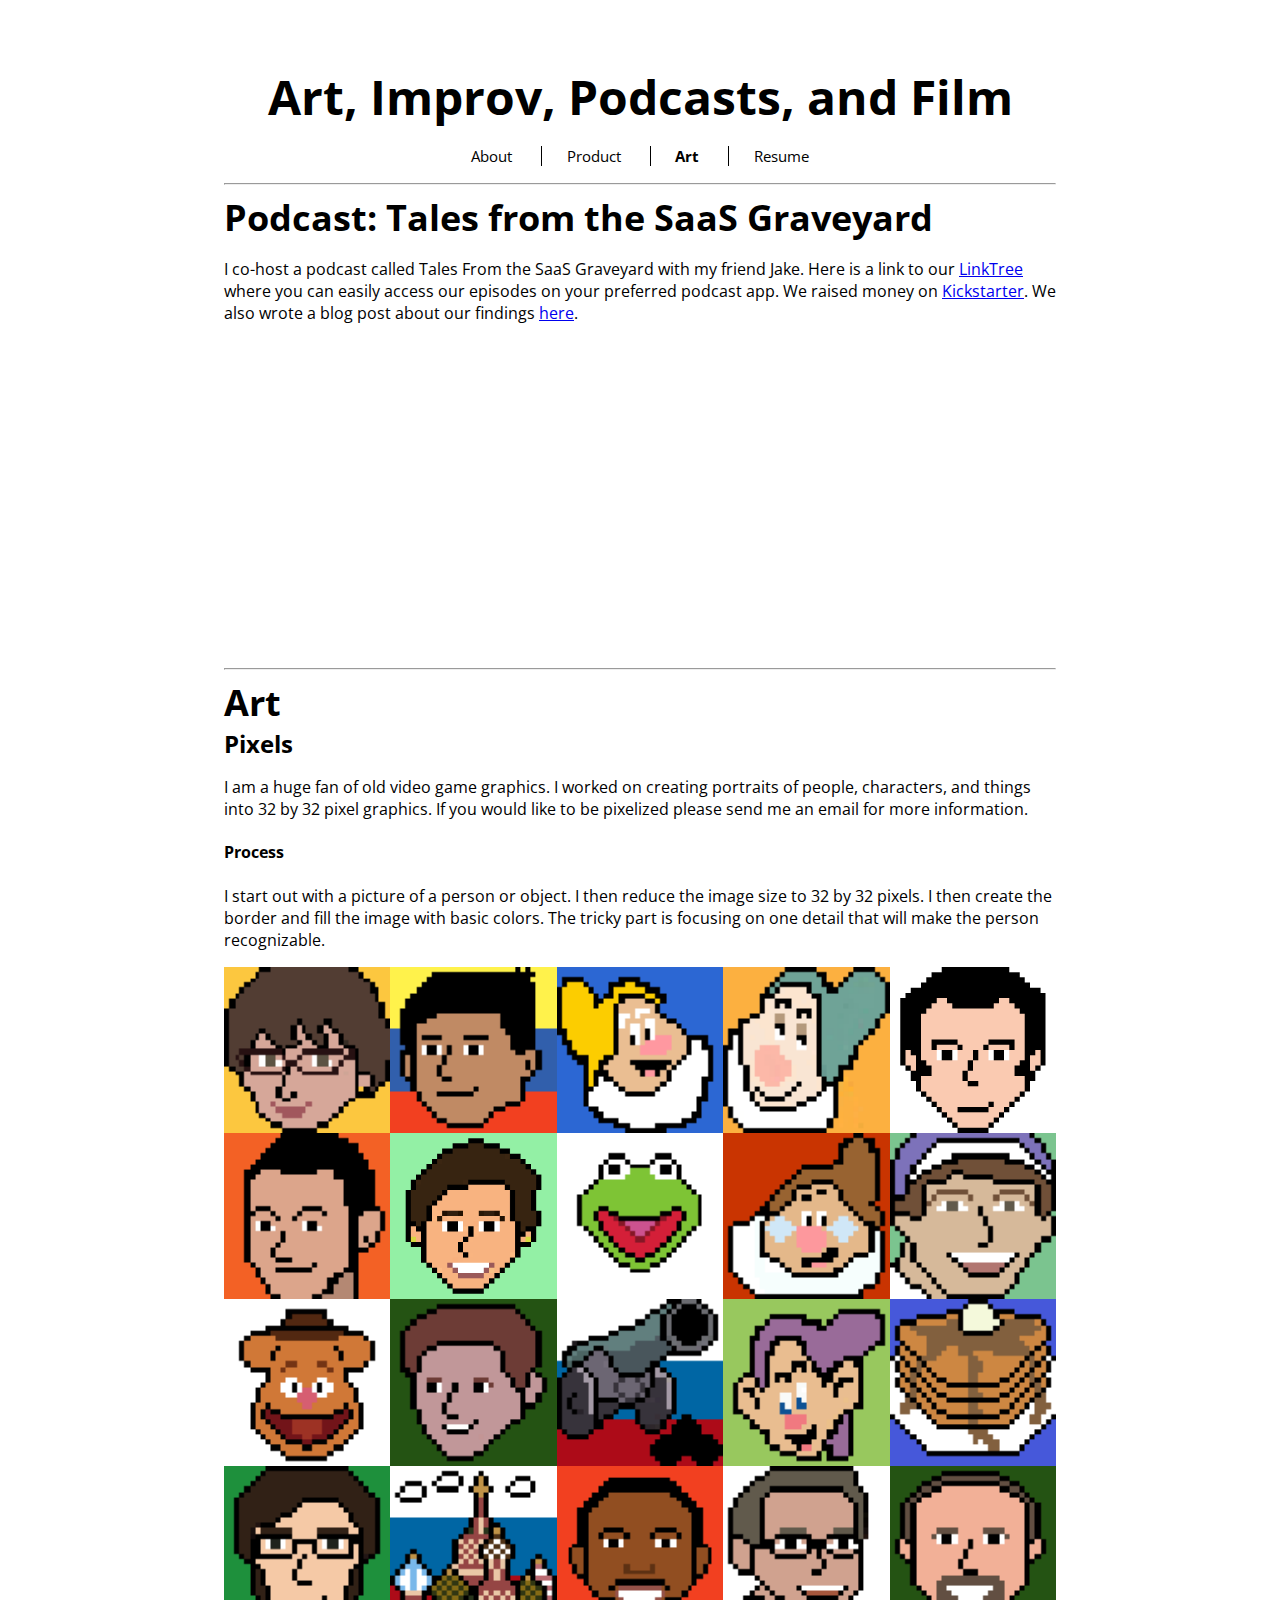
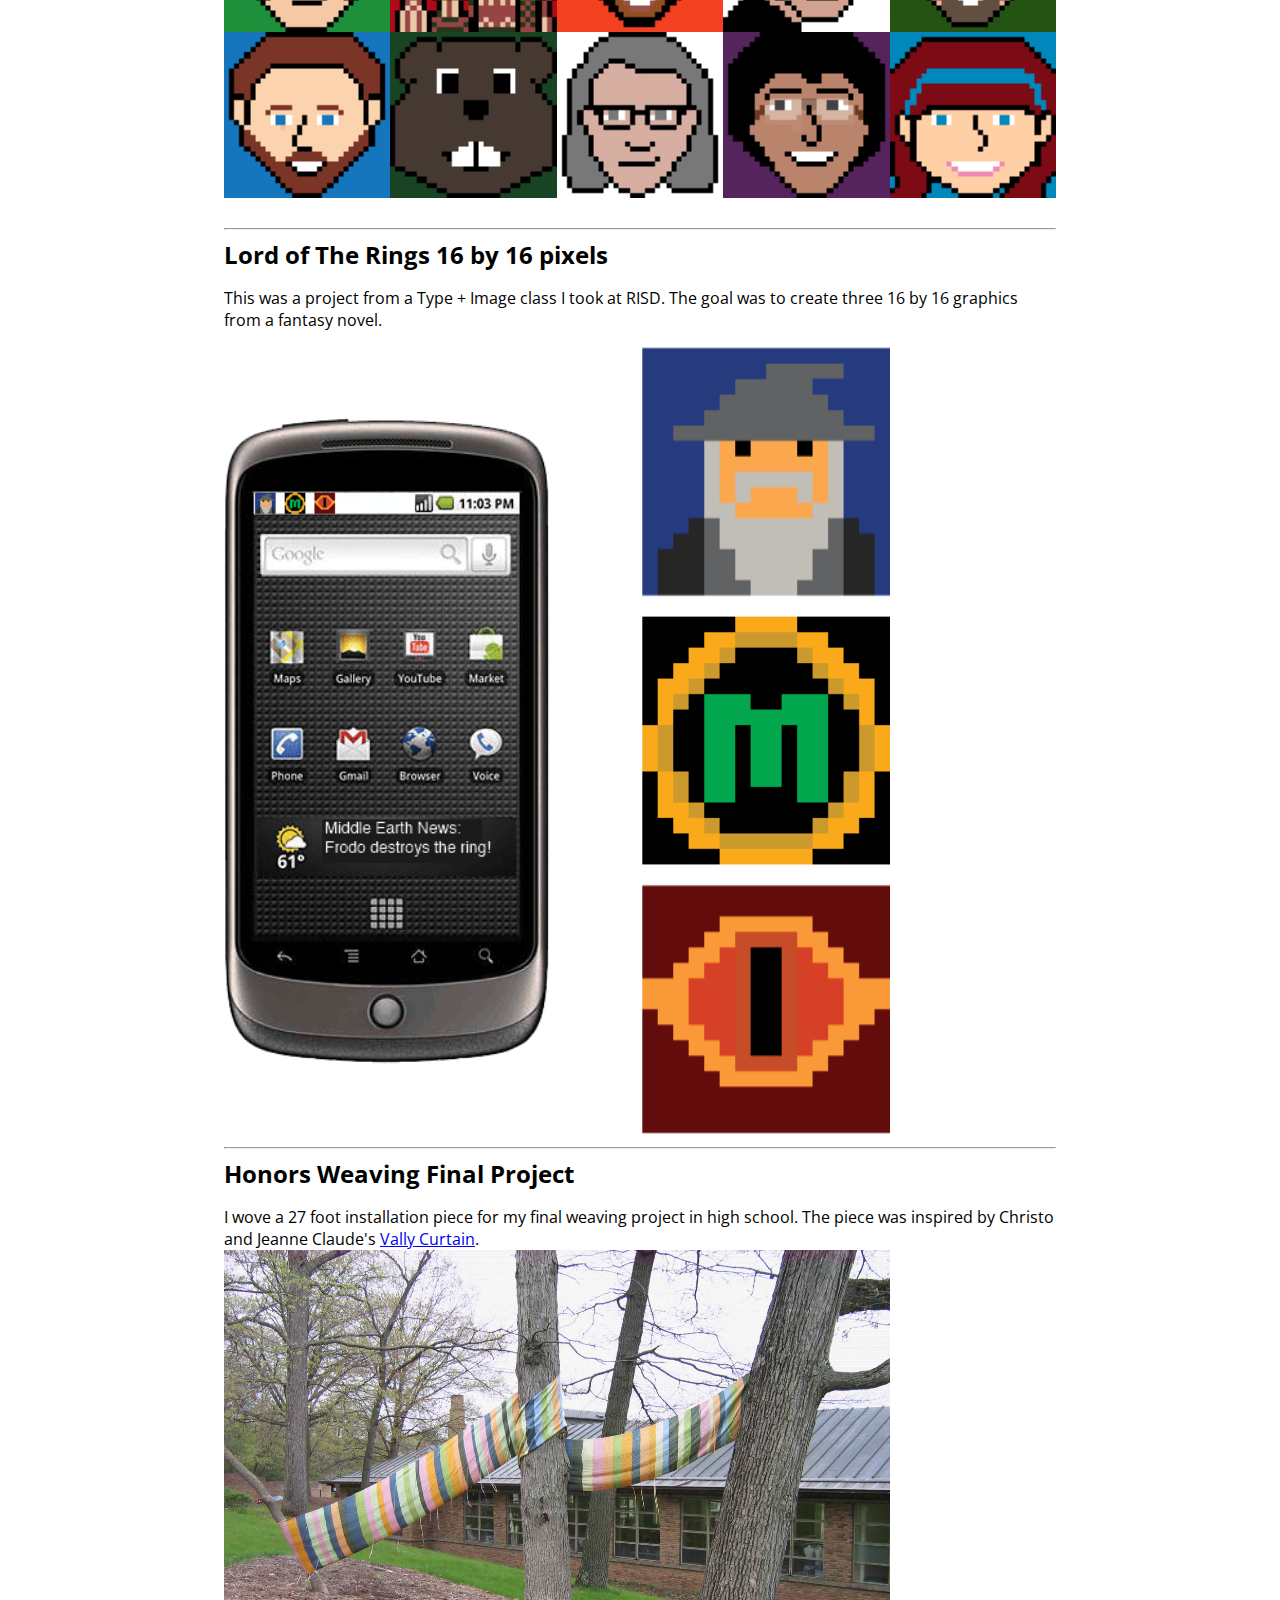
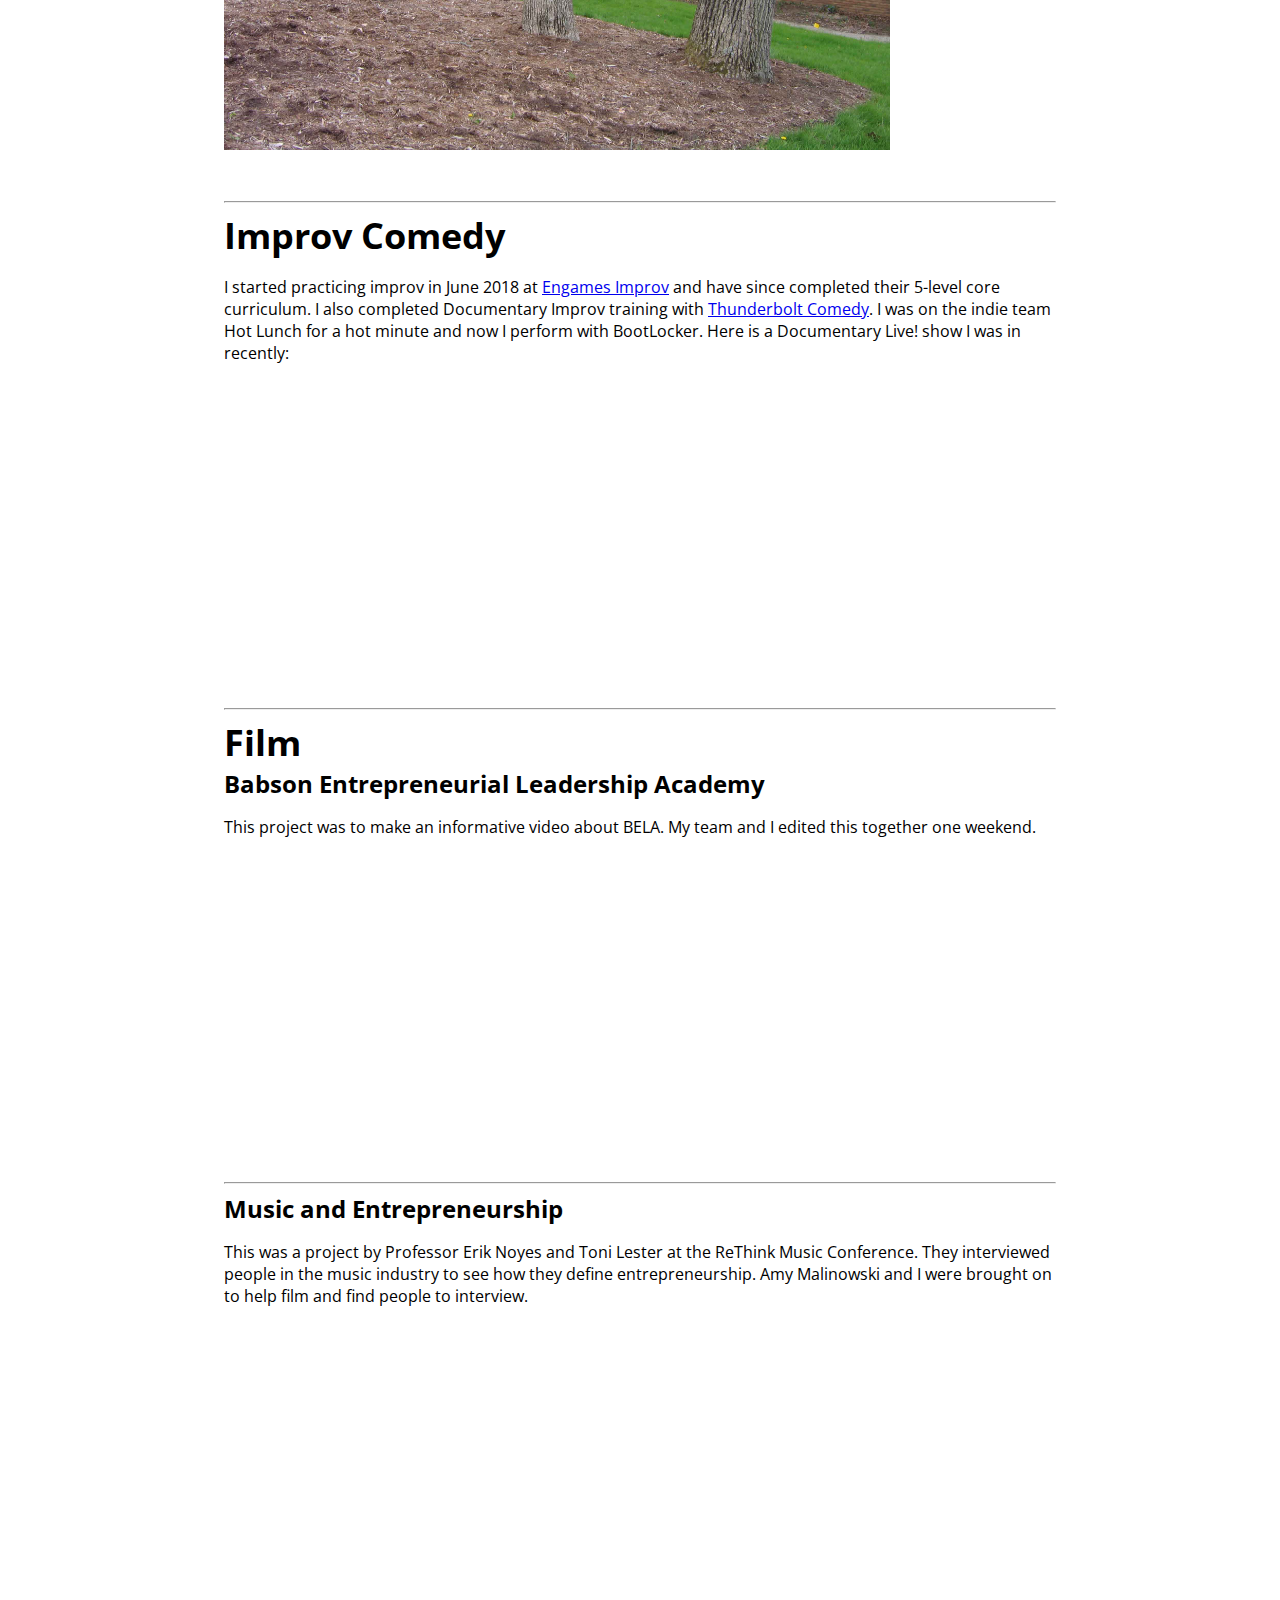
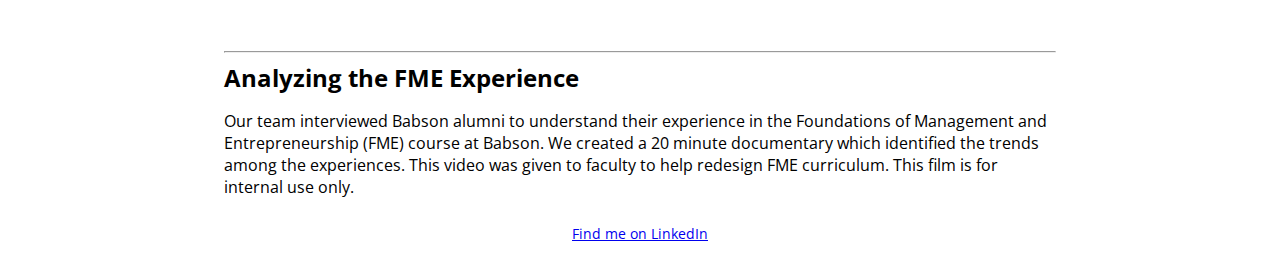
==== art.html @ f422c7be "Update art.html" ====
<!DOCTYPE html>
<html>
	<head>
		<meta charset="UTF-8">
		<meta http-equiv="x-ua-compatible" content="ie=edge">
		<title>Stephen Chisa</title>
		<meta name="description" content="Stephen Chisa's personal portfolio.">
		<meta name="author" content="Stephen Chisa">
		<link rel="stylesheet" href="style/style.css">
		<link href='https://fonts.googleapis.com/css?family=Open+Sans' rel='stylesheet' type='text/css'>
		<link rel="apple-touch-icon" sizes="57x57" href="favicon/apple-touch-icon-57x57.png">
		<link rel="apple-touch-icon" sizes="60x60" href="favicon/apple-touch-icon-60x60.png">
		<link rel="apple-touch-icon" sizes="72x72" href="favicon/apple-touch-icon-72x72.png">
		<link rel="apple-touch-icon" sizes="76x76" href="favicon/apple-touch-icon-76x76.png">
		<link rel="apple-touch-icon" sizes="114x114" href="favicon/apple-touch-icon-114x114.png">
		<link rel="apple-touch-icon" sizes="120x120" href="favicon/apple-touch-icon-120x120.png">
		<link rel="apple-touch-icon" sizes="144x144" href="favicon/apple-touch-icon-144x144.png">
		<link rel="apple-touch-icon" sizes="152x152" href="favicon/apple-touch-icon-152x152.png">
		<link rel="apple-touch-icon" sizes="180x180" href="favicon/apple-touch-icon-180x180.png">
		<link rel="icon" type="image/png" href="favicon/favicon-32x32.png" sizes="32x32">
		<link rel="icon" type="image/png" href="favicon/android-chrome-192x192.png" sizes="192x192">
		<link rel="icon" type="image/png" href="favicon/favicon-96x96.png" sizes="96x96">
		<link rel="icon" type="image/png" href="favicon/favicon-16x16.png" sizes="16x16">
		<link rel="manifest" href="favicon/manifest.json">
		<link rel="mask-icon" href="favicon/safari-pinned-tab.svg" color="#5bbad5">
		<meta name="msapplication-TileColor" content="#1b8d35">
		<meta name="msapplication-TileImage" content="/mstile-144x144.png">
		<meta name="theme-color" content="#ffffff">
		<meta name=viewport content="width=device-width, initial-scale=1">
	</head>
	<body>
		<header class="subpage">
		<h1>Art, Improv, Podcasts, and Film</h1>
		</header>
		<nav>
			<ul>
				<li><a href="index.html">About</a></li>
				<li><a href="pm.html">Product</a></li>
				<li><a class="selected"  href="art.html">Art</a></li>
				<li><a target="_blank"href="https://www.dropbox.com/s/3lmhzdx2agz4bcr/StephenChisaResume2020.pdf?dl=0">Resume</a></li>
			<ul>
		</nav>
			<section>
				<hr>
				<h2>Podcast: Tales from the SaaS Graveyard</h2>
				<p>I co-host a podcast called Tales From the SaaS Graveyard with my friend Jake. Here is a link to our <a target="blank" href="https://linktr.ee/saasgraveyard">LinkTree</a> where you can easily access our episodes on your preferred podcast app. We raised money on <a target="_blank" href="http://kck.st/2DVmhJC">Kickstarter</a>. We also wrote a blog post about our findings <a target="blank" href="https://burklandassociates.com/2020/02/18/saas-startup/">here</a>.</p>
				<iframe title="Episode 11: Director of Product" src="https://www.podbean.com/media/player/x2ekd-efd97c?from=usersite&vjs=1&skin=1&fonts=Helvetica&auto=0&download=1" height="315" width="100%" style="border: none;" scrolling="no" data-name="pb-iframe-player"></iframe>
				</section>
				<hr>
		<section>
			<h2>Art</h2>
			<h3>Pixels</h3>
			<p>I am a huge fan of old video game graphics. I worked on creating portraits of people, characters, and things into 32 by 32 pixel graphics. If you would like to be pixelized please send me an email for more information.</p>
			<h4>Process</h4>
			<p>I start out with a picture of a person or object. I then reduce the image size to 32 by 32 pixels. I then create the border and fill the image with basic colors. The tricky part is focusing on one detail that will make the person recognizable.</p>
			<img class="floatLeft" width="50px"src="style/images/pixels/Mom.png" alt="pixelized mom">
			<img class="floatLeft" width="50px"src="style/images/pixels/Diego.png"alt="pixelized diego">
			<img class="floatLeft" width="50px"src="style/images/pixels/Dwarf_3.png"alt="pixelized dwarf3">
			<img class="floatLeft" width="50px"src="style/images/pixels/Dwarf_4.png"alt="pixelized dwarf4">
			<img class="floatLeft" width="50px"src="style/images/pixels/John.png"alt="pixelized john">
			<img class="floatLeft" width="50px"src="style/images/pixels/jimmy.png"alt="pixelized jimmy">
			<img class="floatLeft" width="50px"src="style/images/pixels/Bc.png"alt="pixelized BC">
			<img class="floatLeft" width="50px"src="style/images/pixels/Kermit.png"alt="pixelized Kermit">
			<img class="floatLeft" width="50px"src="style/images/pixels/Dwarf_2.png"alt="pixelized dwarf2">
			<img class="floatLeft" width="50px"src="style/images/pixels/Brad.png"alt="pixelized Brad">
			<img class="floatLeft" width="50px"src="style/images/pixels/fozzy.png"alt="pixelized Fozzie">
			<img class="floatLeft" width="50px"src="style/images/pixels/Duggan.png"alt="pixelized Duggan">
			<img class="floatLeft" width="50px"src="style/images/pixels/Cannon.png"alt="pixelized Cannon">
			<img class="floatLeft" width="50px"src="style/images/pixels/Dwarf_1.png"alt="pixelized dwarf1">
			<img class="floatLeft" width="50px"src="style/images/pixels/Pancakes.png"alt="pixelized pancakes">
			<img class="floatLeft" width="50px"src="style/images/pixels/stephen.png"alt="pixelized stephen">
			<img class="floatLeft" width="50px"src="style/images/pixels/Saint_Basils.png"alt="pixelized Saint Basils">
			<img class="floatLeft" width="50px"src="style/images/pixels/Mike.png"alt="pixelized Mike">
			<img class="floatLeft" width="50px"src="style/images/pixels/Franz.png"alt="pixelized Franz">
			<img class="floatLeft" width="50px"src="style/images/pixels/Hanno.png"alt="pixelized Hanno">
			<img class="floatLeft" width="50px"src="style/images/pixels/Raphael.png"alt="pixelized Raphael">
			<img class="floatLeft" width="50px"src="style/images/pixels/Biz.png"alt="pixelized Biz. E Beaver">
			<img class="floatLeft" width="50px"src="style/images/pixels/Seitz.png"alt="pixelized Seitz">
			<img class="floatLeft" width="50px"src="style/images/pixels/Mark.png"alt="pixelized Mark">
			<img class="floatLeft" width="50px"src="style/images/pixels/stephanie.png"alt="pixelized Stephanie">
		</section>
		<div class="floatClear"></div>
		<br>
		<section>
			<hr>
			<h3>Lord of The Rings 16 by 16 pixels</h3>
			<p>This was a project from a Type + Image class I took at RISD. The goal was to create three 16 by 16 graphics from a fantasy novel.</p>
			<img width="200px" src="style/images/LOTR.png" alt="Nexus 1 with 16 by 16 Lord of the Rings Pixels">
		</section>
		<section>
			<hr>
			<h3>Honors Weaving Final Project</h3>
			<p>I wove a 27 foot installation piece for my final weaving project in high school. The piece was inspired by Christo and Jeanne Claude's <a href="http://christojeanneclaude.net/projects/valley-curtain#.Vdv25XuFOD0">Vally Curtain</a>.
			<br>
			<img src="style/images/Weaving.jpg" alt="Honors weaving project">
		</section>
		<br>
		<section>
		<hr>
		<section>
		<h2>Improv Comedy</h2>
		<p>I started practicing improv in June 2018 at <a href="https://endgamesimprov.com">Engames Improv</a> and have since completed their 5-level core curriculum. I also completed Documentary Improv training with <a href="https://www.thunderboltcomedy.com">Thunderbolt Comedy</a>. I was on the indie team Hot Lunch for a hot minute and now I perform with BootLocker. Here is a Documentary Live! show I was in recently:</p>
		<iframe width="560" height="315" src="https://www.youtube.com/embed/1XsQQNsyt6I" frameborder="0" allow="accelerometer; autoplay; encrypted-media; gyroscope; picture-in-picture" allowfullscreen></iframe>
		</section>
		<hr>
		<h2>Film</h2>
			<h3>Babson Entrepreneurial Leadership Academy</h3>
			<p>This project was to make an informative video about BELA. My team and I edited this together one weekend.</p>
			<iframe width="560" height="315" src="https://www.youtube.com/embed/mRmaCItqKtU" frameborder="0" allowfullscreen></iframe>
		</section>
		<section>
			<hr>
			<h3>Music and Entrepreneurship</h3>
			<p>This was a project by Professor Erik Noyes and Toni Lester at the ReThink Music Conference. They interviewed people in the music industry to see how they define entrepreneurship. Amy Malinowski and I were brought on to help film and find people to interview.</p>
			<iframe width="560" height="315" src="https://www.youtube.com/embed/DBrkwOOB0fE" frameborder="0" allowfullscreen></iframe>
		</section>
		<section>
			<hr>
			<h3>Analyzing the FME Experience</h3>
			<p>Our team interviewed Babson alumni to understand their experience in the Foundations of Management and Entrepreneurship (FME) course at Babson. We created a 20 minute documentary which identified the trends among the experiences. This video was given to faculty to help redesign FME curriculum. This film is for internal use only.</p>
		</section>
		<footer>
			<a href="https://www.linkedin.com/pub/stephen-chisa/12/898/297" target="_blank">Find me on LinkedIn</a>
		</footer>
	</body>
</html>
---- style/style.css ----
html{
background-color: #fff;
}

body{
margin: 5% auto 5% auto;
padding: 0px;
font-size: 100%;
background-color: white;
font-family: 'Open Sans', helvetica, arial, sans-serif;
width: 65%;
}

header{
	text-align: center;
	margin-top: 0px;

}

.subpage{
	margin-top:50px;
}

.summary{
	margin: 0% auto 5% auto;
/*	background-color: rgb(24,169,157, 0.1);
	border-color: #18a99d;
	border-width: 2px;
	border-style: solid;
    border-width: medium;*/
	width: 65%;
}

.summaryText{
	margin: 5%;
}

.markDown{
	-webkit-font-smoothing: antialiased;
line-height: 1.5rem;
box-sizing: border-box;
font-family: Monaco,Menlo,Consolas,'Courier New',monospace!important;
border: 1px solid #ddd;
border-radius: .2rem;
font-variant-ligatures: none;
tab-size: 4;
background: #f8f8f8;
color: #e01e5a;
font-size: .75rem;
padding: 2px 3px 1px;
white-space: normal;
}


footer{
	clear: both;
    padding: 0;
    text-align: center;
    vertical-align: middle;
    line-height: normal;
    position: absolute;
    margin-top:10px;
    width: 65%;
}

header h1{
	font-size: 3em;
	margin:0px;
}

nav{
	text-align: center;
	width: 100%;
}

nav ul{
	padding: 0px;

}

nav ul li{
	list-style-type: none;
	display: inline;
	list-style-image: none;
	font-size: 0.95em;
	padding-right:3%;
	padding-left:3%;
	border-left: 1px solid #000;
}

nav ul li:nth-child(1){
	border-left:none;
}


nav ul li a, nav ul li a:visited{
	color: black;
	text-decoration: none;
}

nav ul li a.selected,nav ul li a:hover{
	font-weight: bold;
}

section h2{
	margin:0px;
	font-size:2.25em;
}

section h3{
	padding: 0px;
	margin: 0px;
	font-size:1.5em;
}

section ul li{
	font-size: 1em;
}

section img{
	width: 80%;
	margin:0px;

}

.floatLeft {
	width: 20%;
	float: left;
}

.floatClear{
	clear: both;
}

section p{
	font-size: 1em;
}


footer{
	font-size: 0.85em;
	padding: 0;
	text-align: center;
}

.circle {
	border-radius: 50%;
	width: 200px;
	height: 200px;
	border: 4px black solid;
}

.phoneImageLandscape {
	height:55%;
	border: 1px black;
}

.phoneImageVertical {
	width:35%;
}
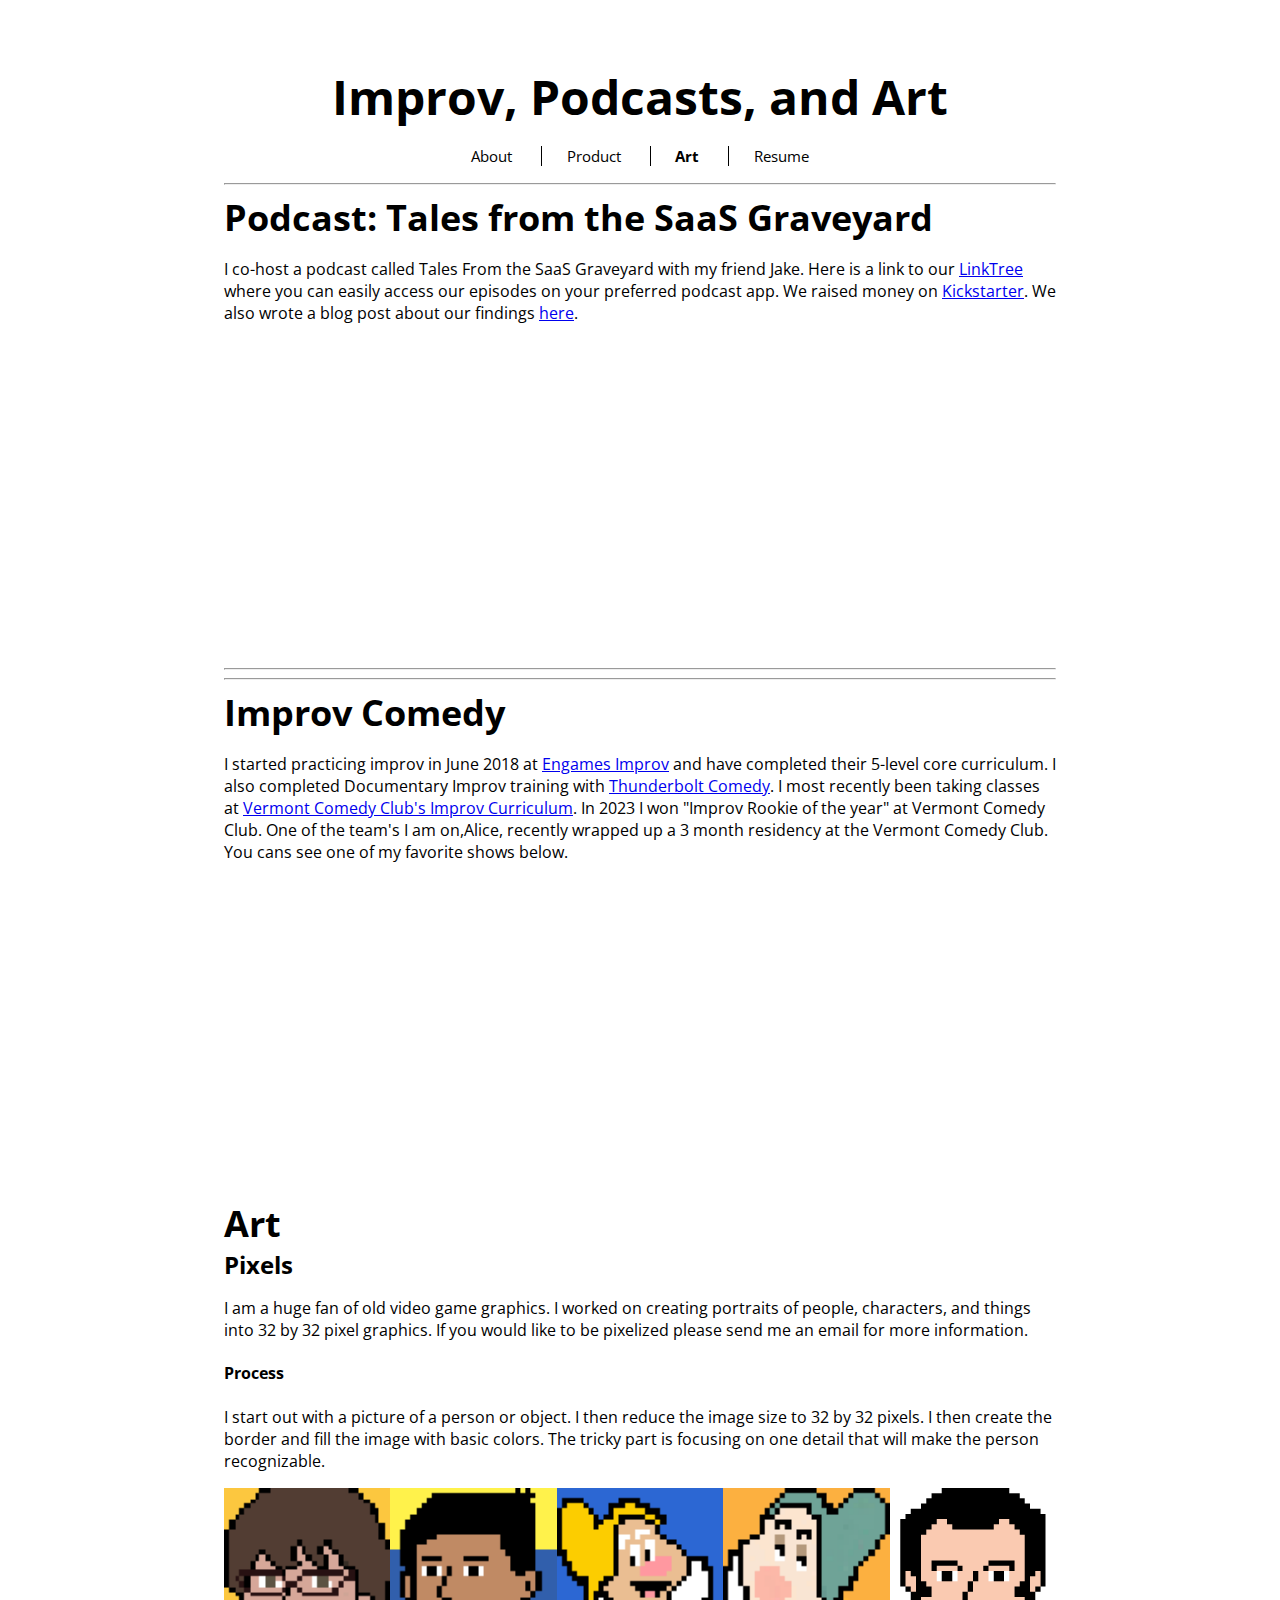
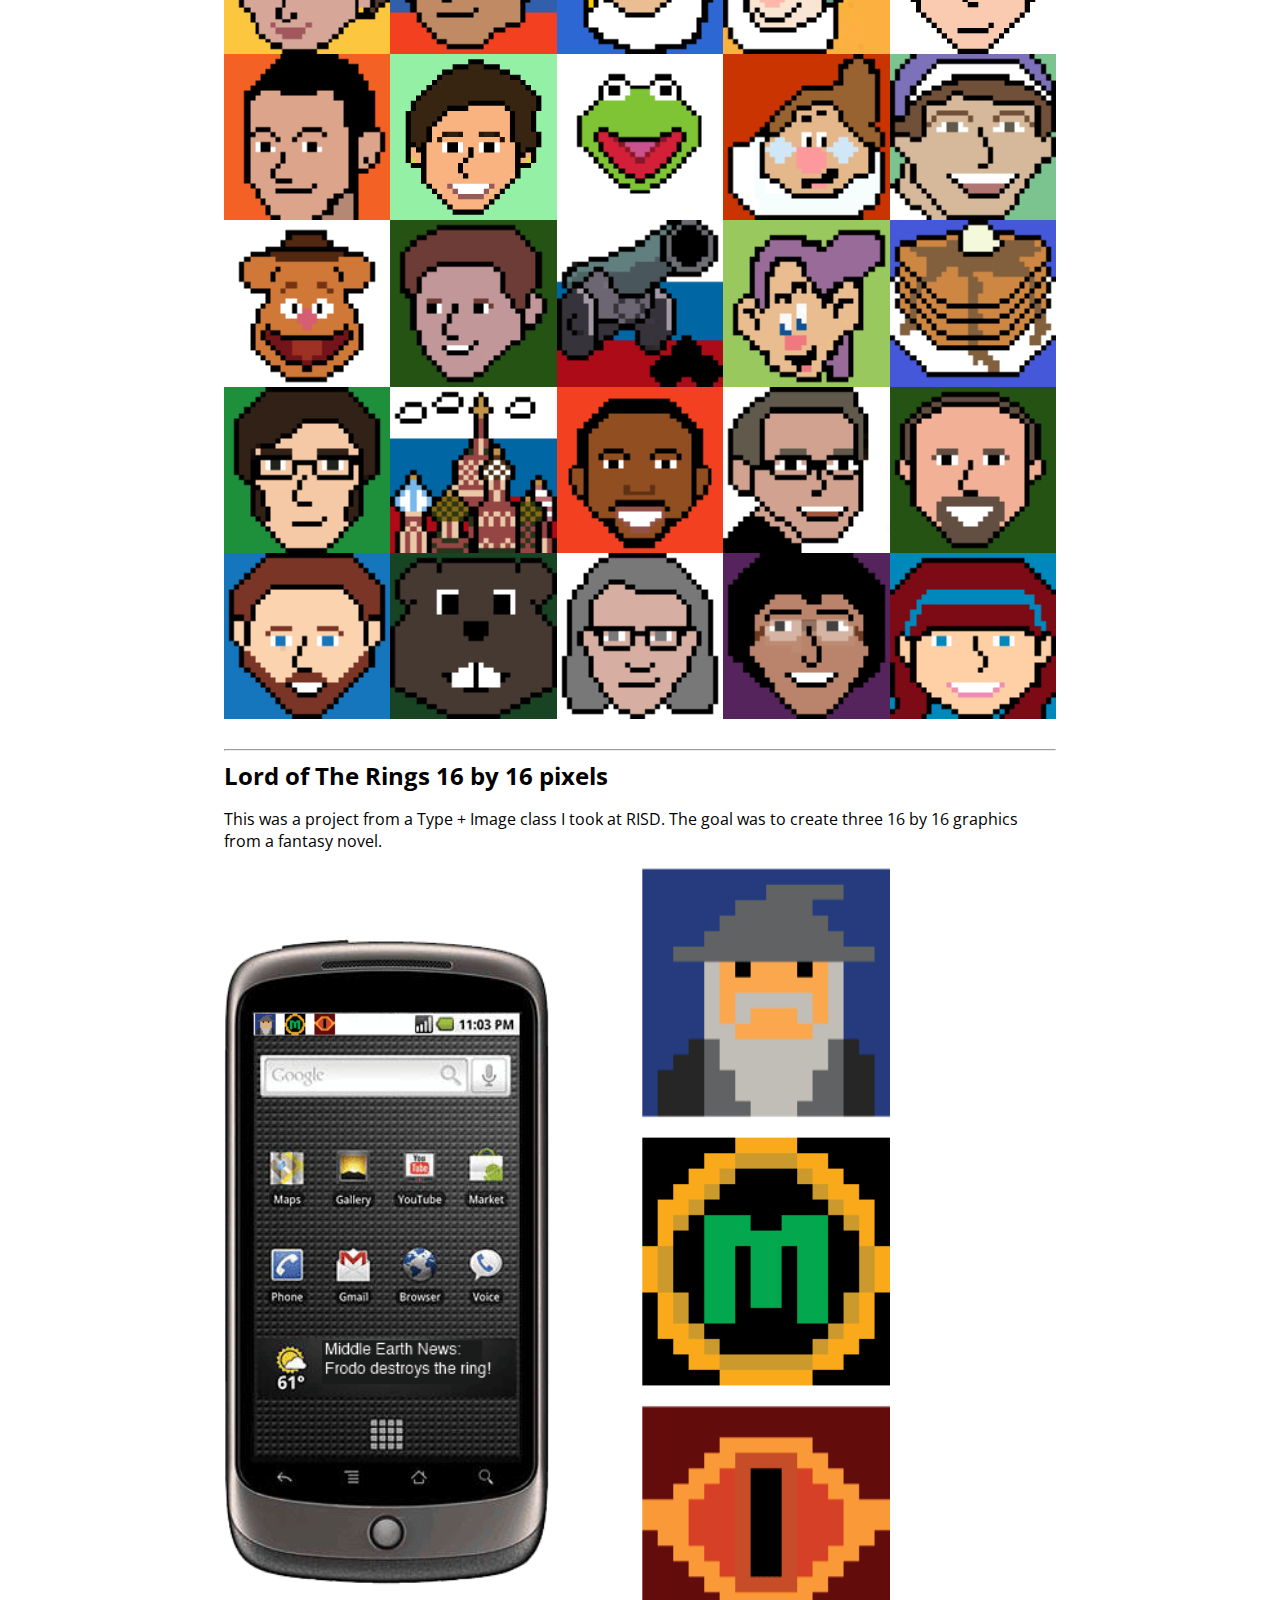
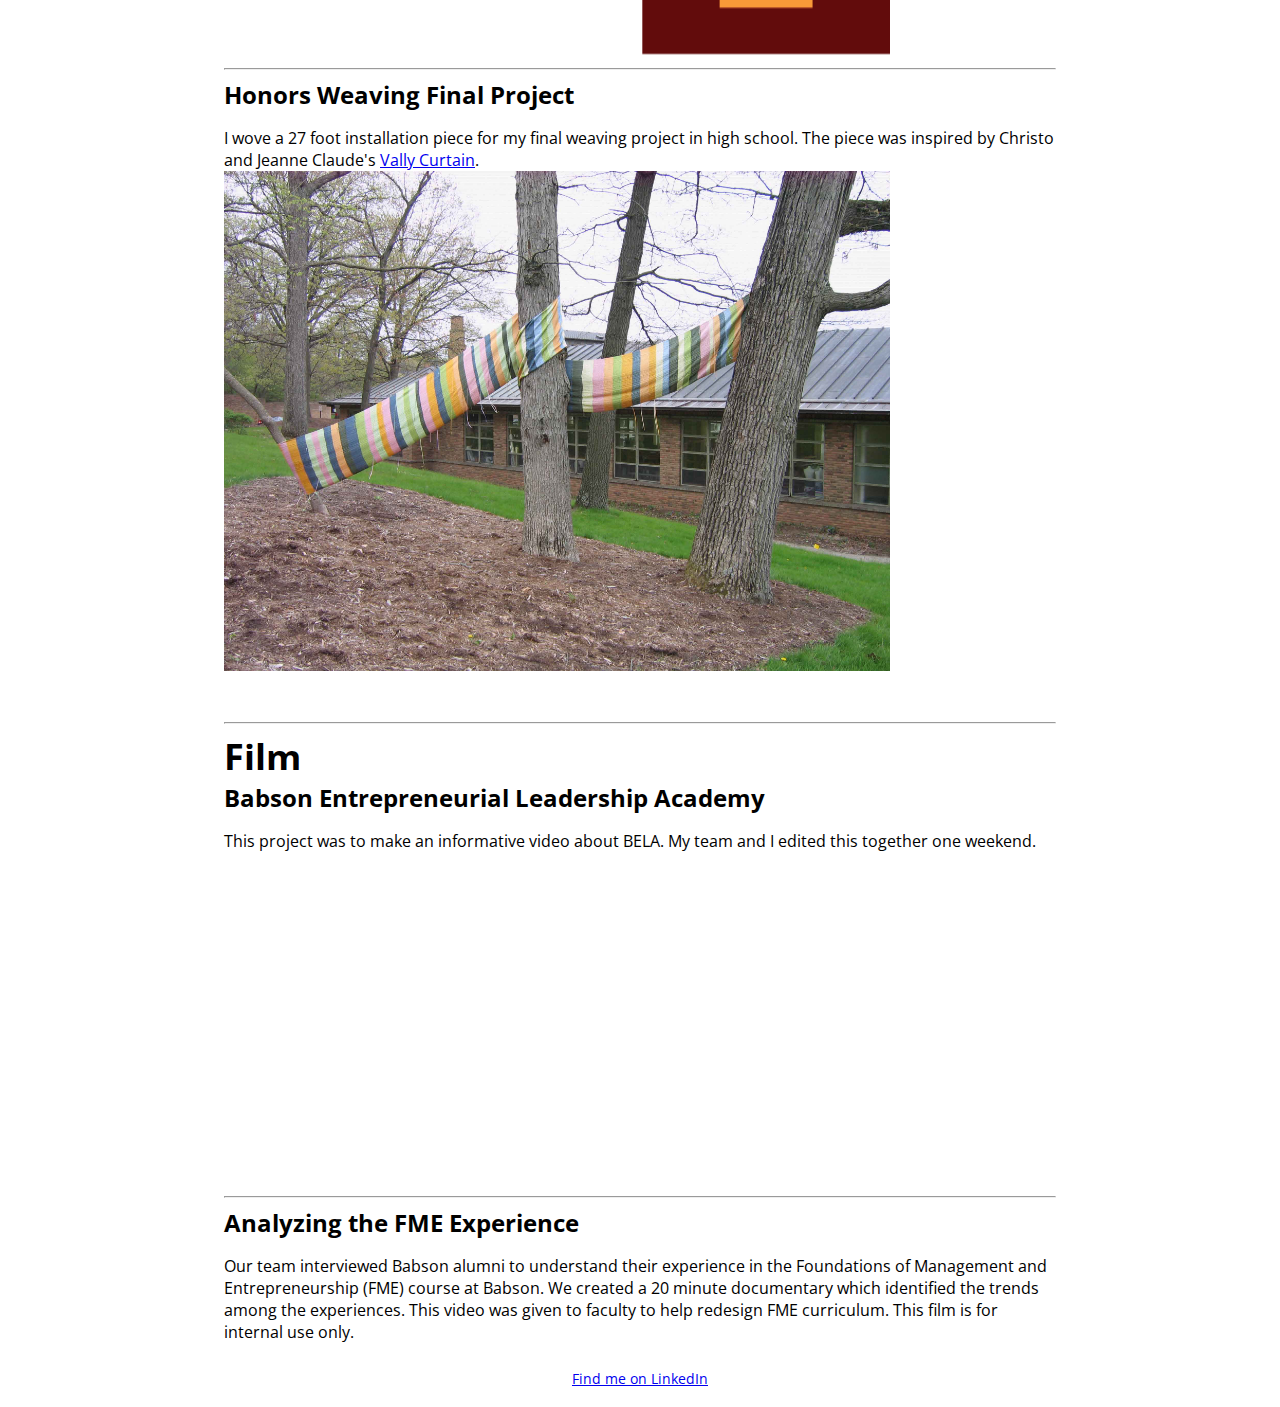
==== commit d7db13d6: "Update art.html" ====
--- a/art.html
+++ b/art.html
@@ -30,7 +30,7 @@
 	</head>
 	<body>
 		<header class="subpage">
-		<h1>Art, Improv, Podcasts, and Film</h1>
+		<h1>Improv, Podcasts, and Art</h1>
 		</header>
 		<nav>
 			<ul>
@@ -48,6 +48,11 @@
 				</section>
 				<hr>
 		<section>
+		<hr>
+		<section>
+		<h2>Improv Comedy</h2>
+		<p>I started practicing improv in June 2018 at <a href="https://endgamesimprov.com">Engames Improv</a> and have completed their 5-level core curriculum. I also completed Documentary Improv training with <a href="https://www.thunderboltcomedy.com">Thunderbolt Comedy</a>. I most recently been taking classes at <a href="https://www.vermontcomedyclub.com">Vermont Comedy Club's Improv Curriculum</a>. In 2023 I won "Improv Rookie of the year" at Vermont Comedy Club. One of the team's I am on,Alice, recently wrapped up a 3 month residency at the Vermont Comedy Club. You cans see one of my favorite shows below.</p>
+<iframe width="560" height="315" src="https://www.youtube.com/embed/QgtPOcUHU9w?si=N6mR9BSCM7o5mZtZ" title="YouTube video player" frameborder="0" allow="accelerometer; autoplay; clipboard-write; encrypted-media; gyroscope; picture-in-picture; web-share" referrerpolicy="strict-origin-when-cross-origin" allowfullscreen></iframe>		</section>
 			<h2>Art</h2>
 			<h3>Pixels</h3>
 			<p>I am a huge fan of old video game graphics. I worked on creating portraits of people, characters, and things into 32 by 32 pixel graphics. If you would like to be pixelized please send me an email for more information.</p>
@@ -97,22 +102,10 @@
 		<br>
 		<section>
 		<hr>
-		<section>
-		<h2>Improv Comedy</h2>
-		<p>I started practicing improv in June 2018 at <a href="https://endgamesimprov.com">Engames Improv</a> and have since completed their 5-level core curriculum. I also completed Documentary Improv training with <a href="https://www.thunderboltcomedy.com">Thunderbolt Comedy</a>. I was on the indie team Hot Lunch for a hot minute and now I perform with BootLocker. Here is a Documentary Live! show I was in recently:</p>
-		<iframe width="560" height="315" src="https://www.youtube.com/embed/1XsQQNsyt6I" frameborder="0" allow="accelerometer; autoplay; encrypted-media; gyroscope; picture-in-picture" allowfullscreen></iframe>
-		</section>
-		<hr>
 		<h2>Film</h2>
 			<h3>Babson Entrepreneurial Leadership Academy</h3>
 			<p>This project was to make an informative video about BELA. My team and I edited this together one weekend.</p>
 			<iframe width="560" height="315" src="https://www.youtube.com/embed/mRmaCItqKtU" frameborder="0" allowfullscreen></iframe>
-		</section>
-		<section>
-			<hr>
-			<h3>Music and Entrepreneurship</h3>
-			<p>This was a project by Professor Erik Noyes and Toni Lester at the ReThink Music Conference. They interviewed people in the music industry to see how they define entrepreneurship. Amy Malinowski and I were brought on to help film and find people to interview.</p>
-			<iframe width="560" height="315" src="https://www.youtube.com/embed/DBrkwOOB0fE" frameborder="0" allowfullscreen></iframe>
 		</section>
 		<section>
 			<hr>
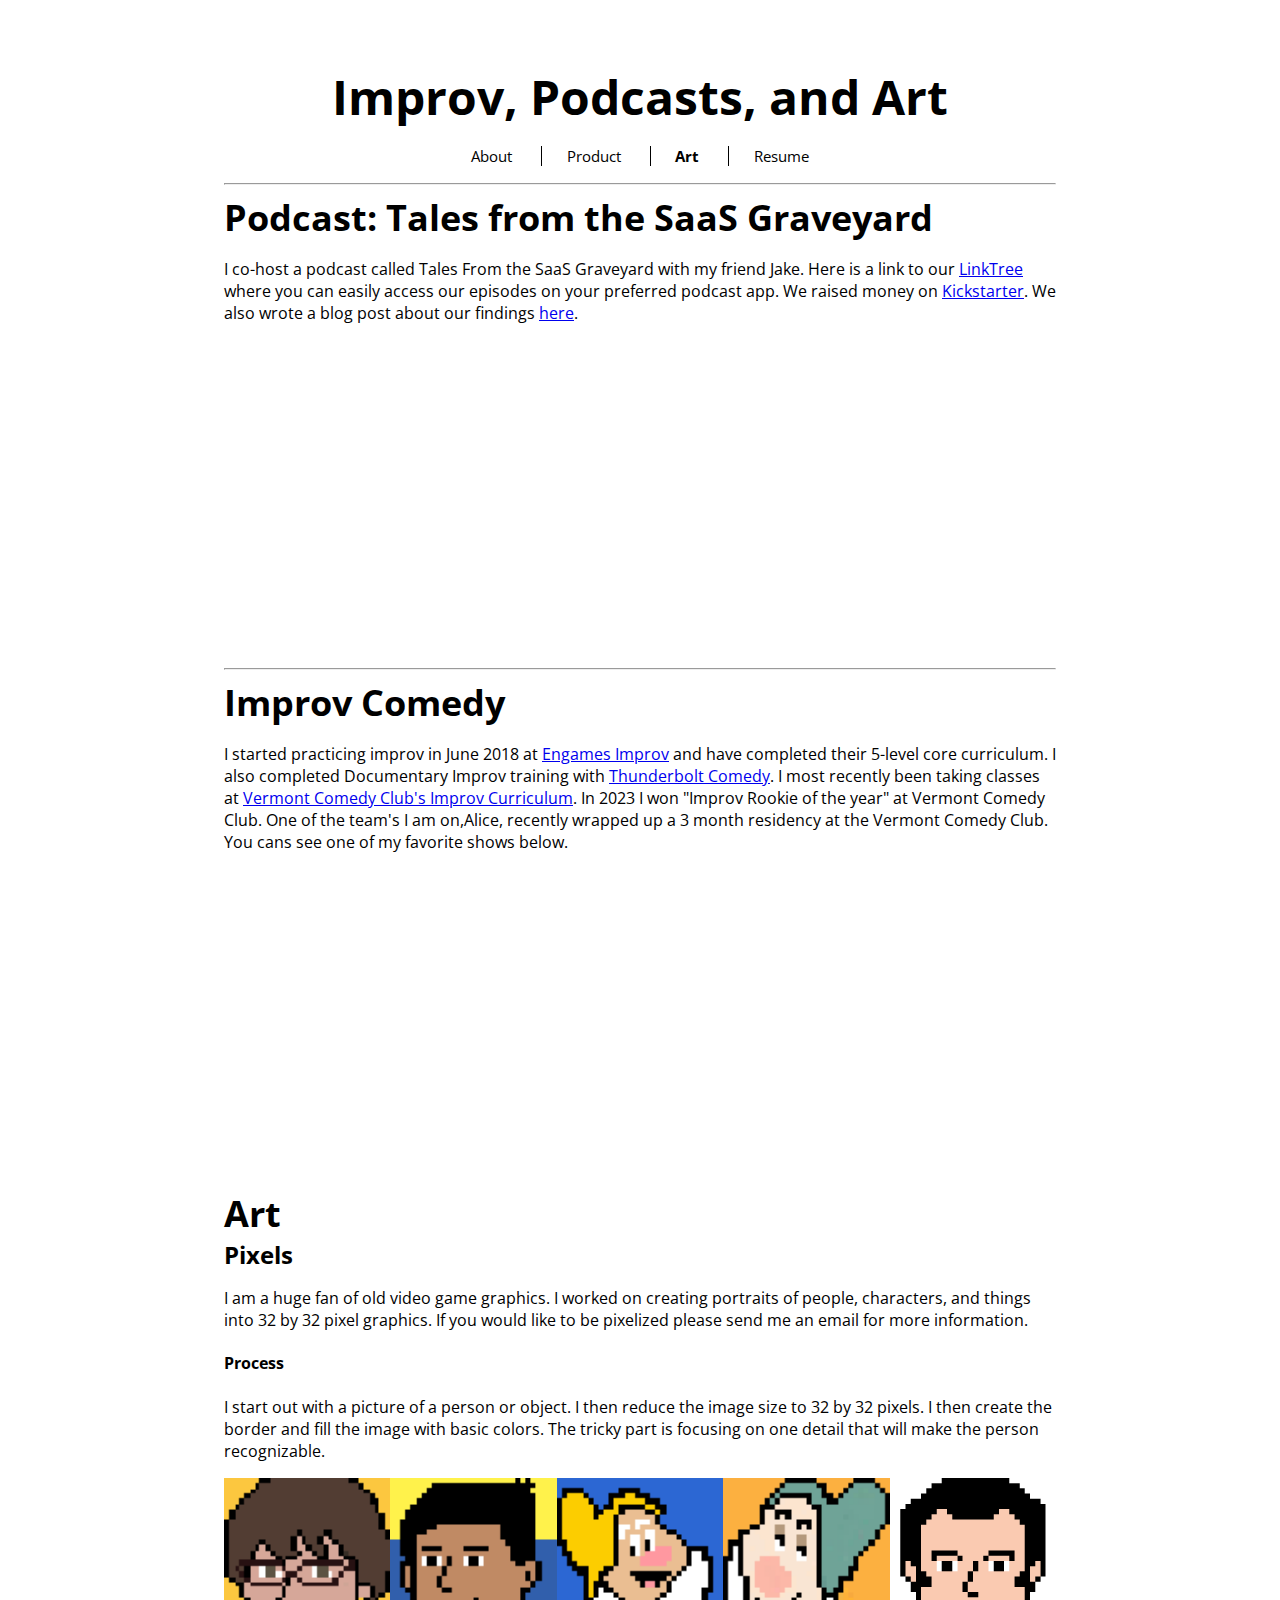
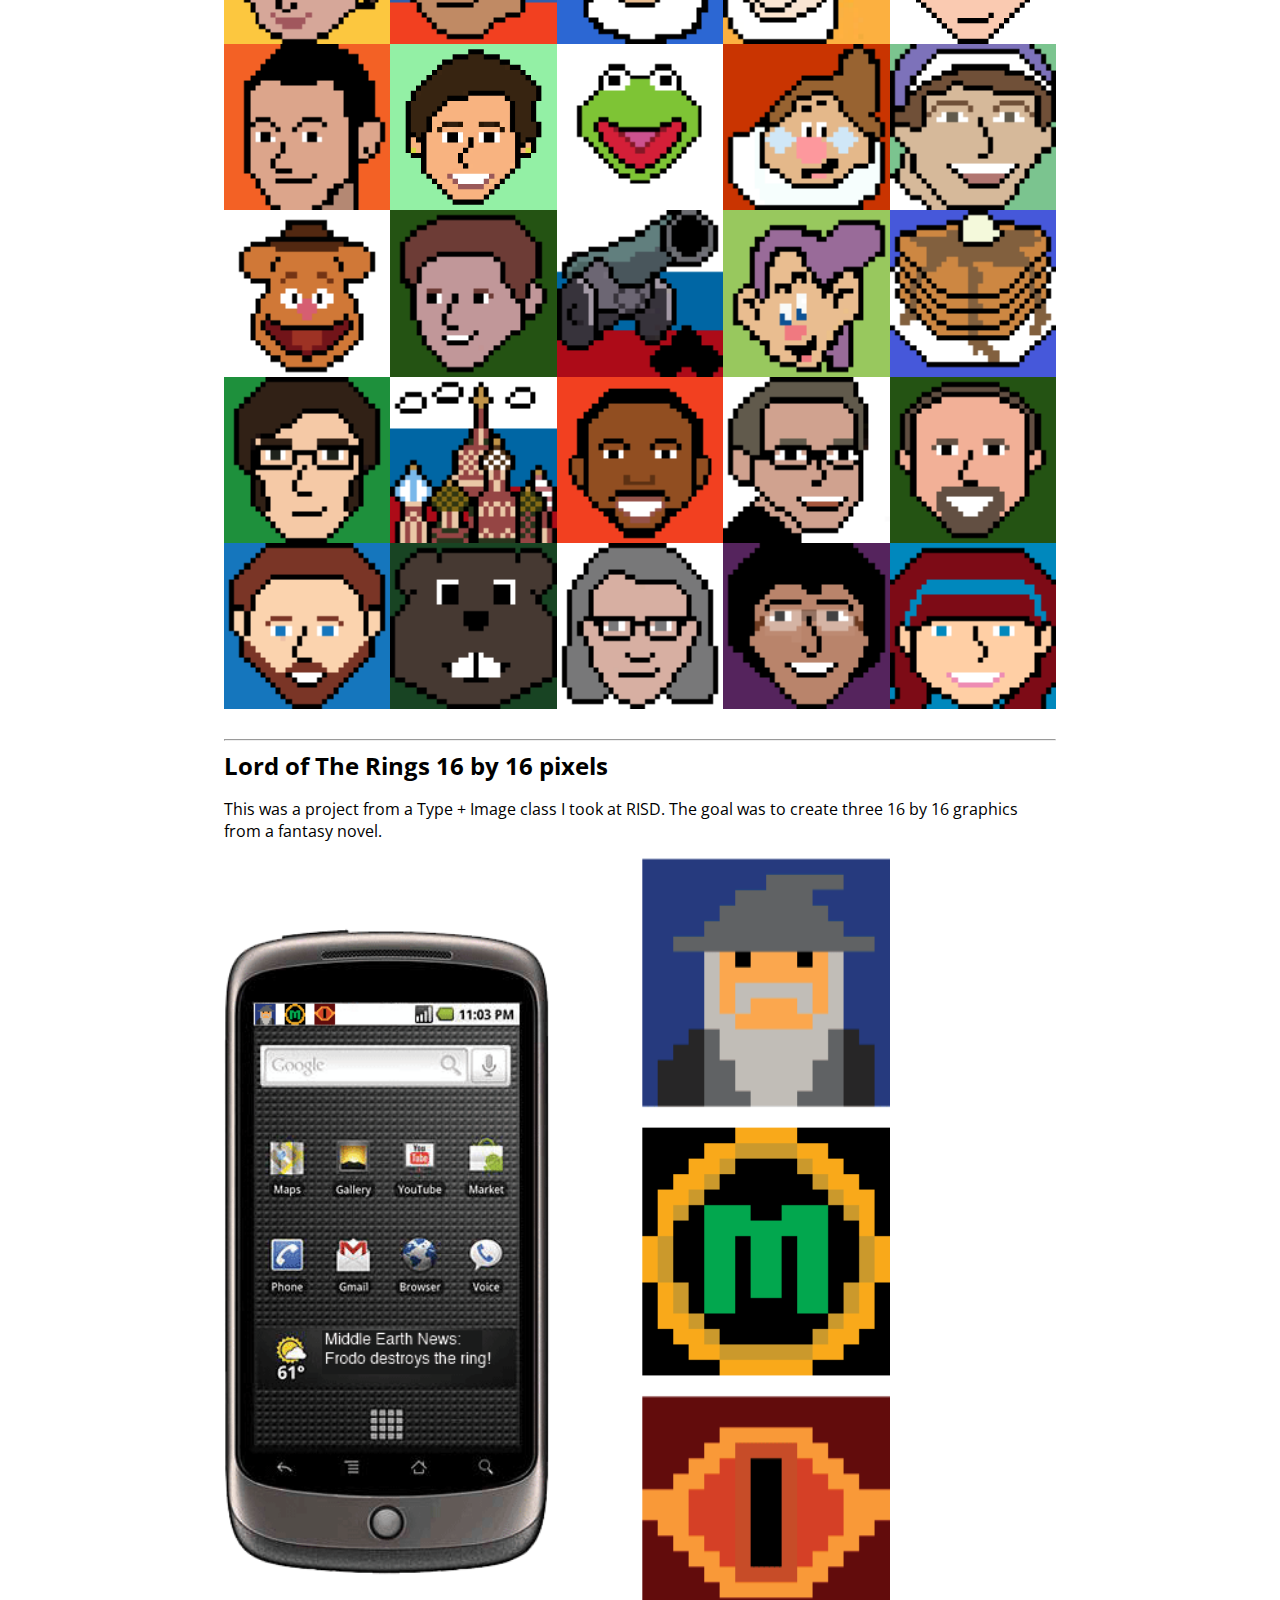
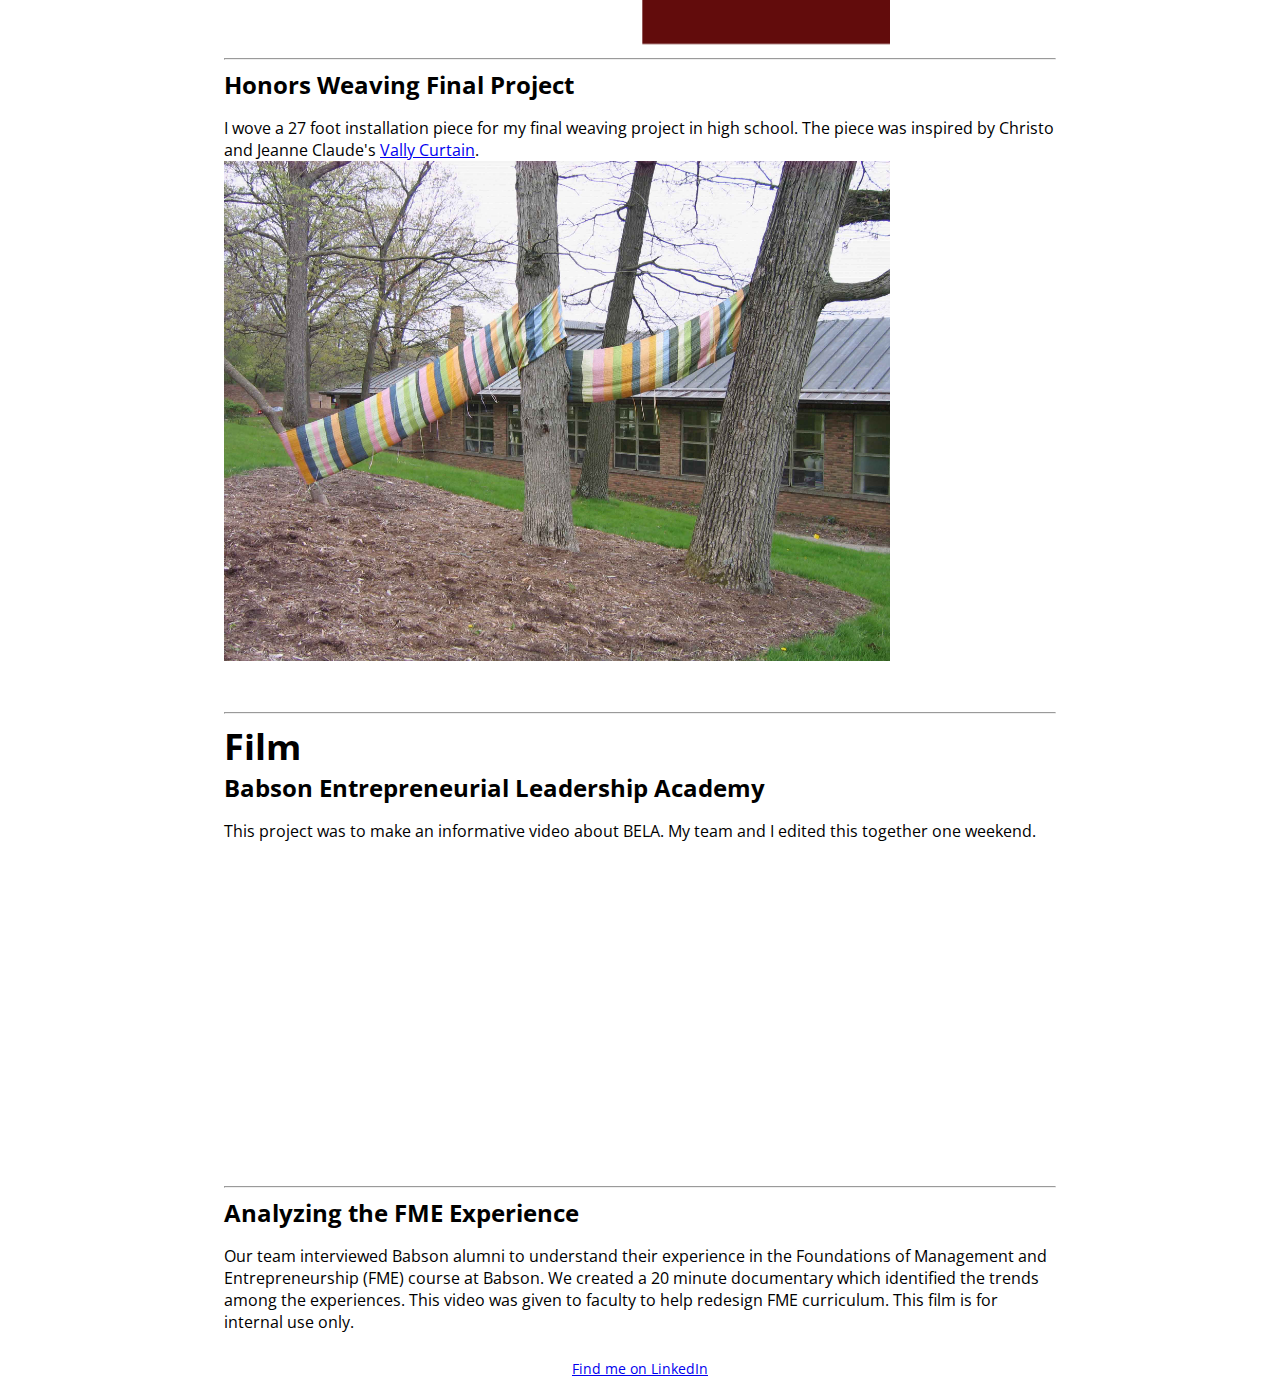
==== commit fa920439: "Update art.html" ====
--- a/art.html
+++ b/art.html
@@ -46,7 +46,6 @@
 				<p>I co-host a podcast called Tales From the SaaS Graveyard with my friend Jake. Here is a link to our <a target="blank" href="https://linktr.ee/saasgraveyard">LinkTree</a> where you can easily access our episodes on your preferred podcast app. We raised money on <a target="_blank" href="http://kck.st/2DVmhJC">Kickstarter</a>. We also wrote a blog post about our findings <a target="blank" href="https://burklandassociates.com/2020/02/18/saas-startup/">here</a>.</p>
 				<iframe title="Episode 11: Director of Product" src="https://www.podbean.com/media/player/x2ekd-efd97c?from=usersite&vjs=1&skin=1&fonts=Helvetica&auto=0&download=1" height="315" width="100%" style="border: none;" scrolling="no" data-name="pb-iframe-player"></iframe>
 				</section>
-				<hr>
 		<section>
 		<hr>
 		<section>
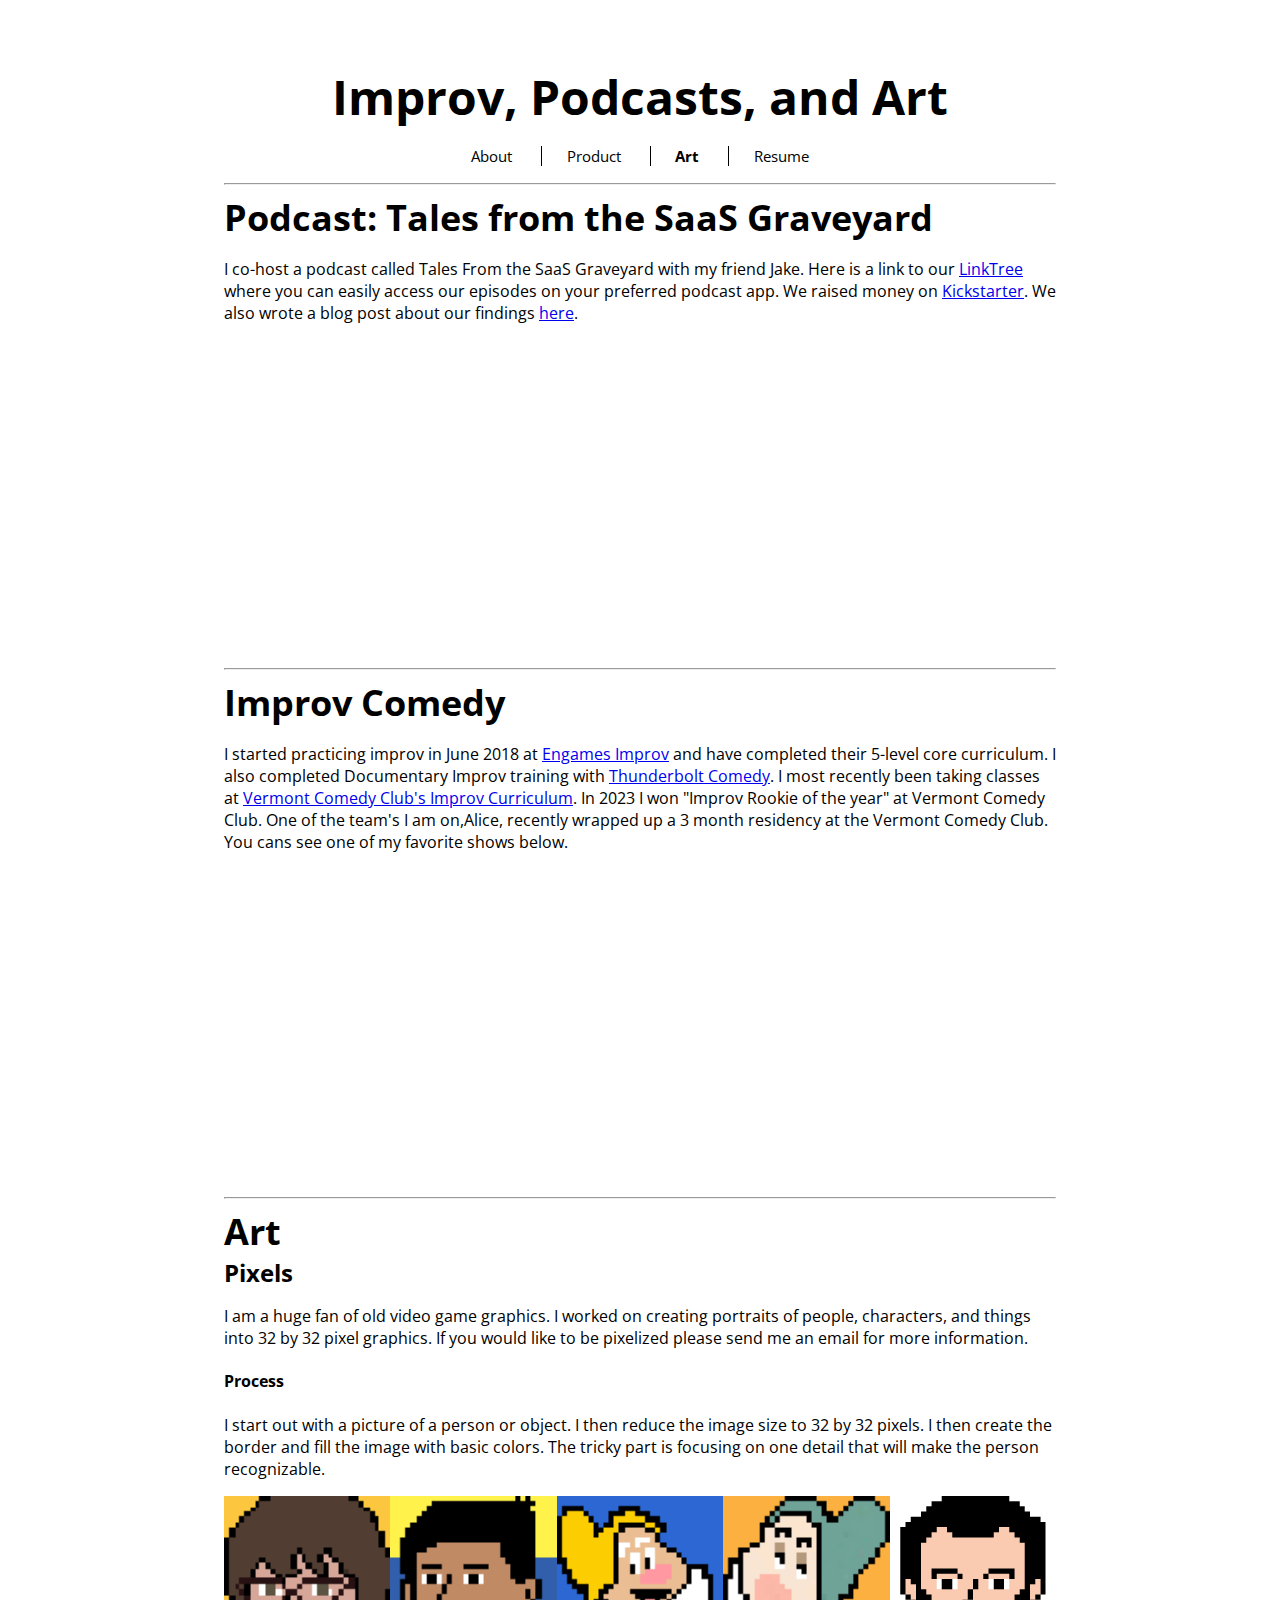
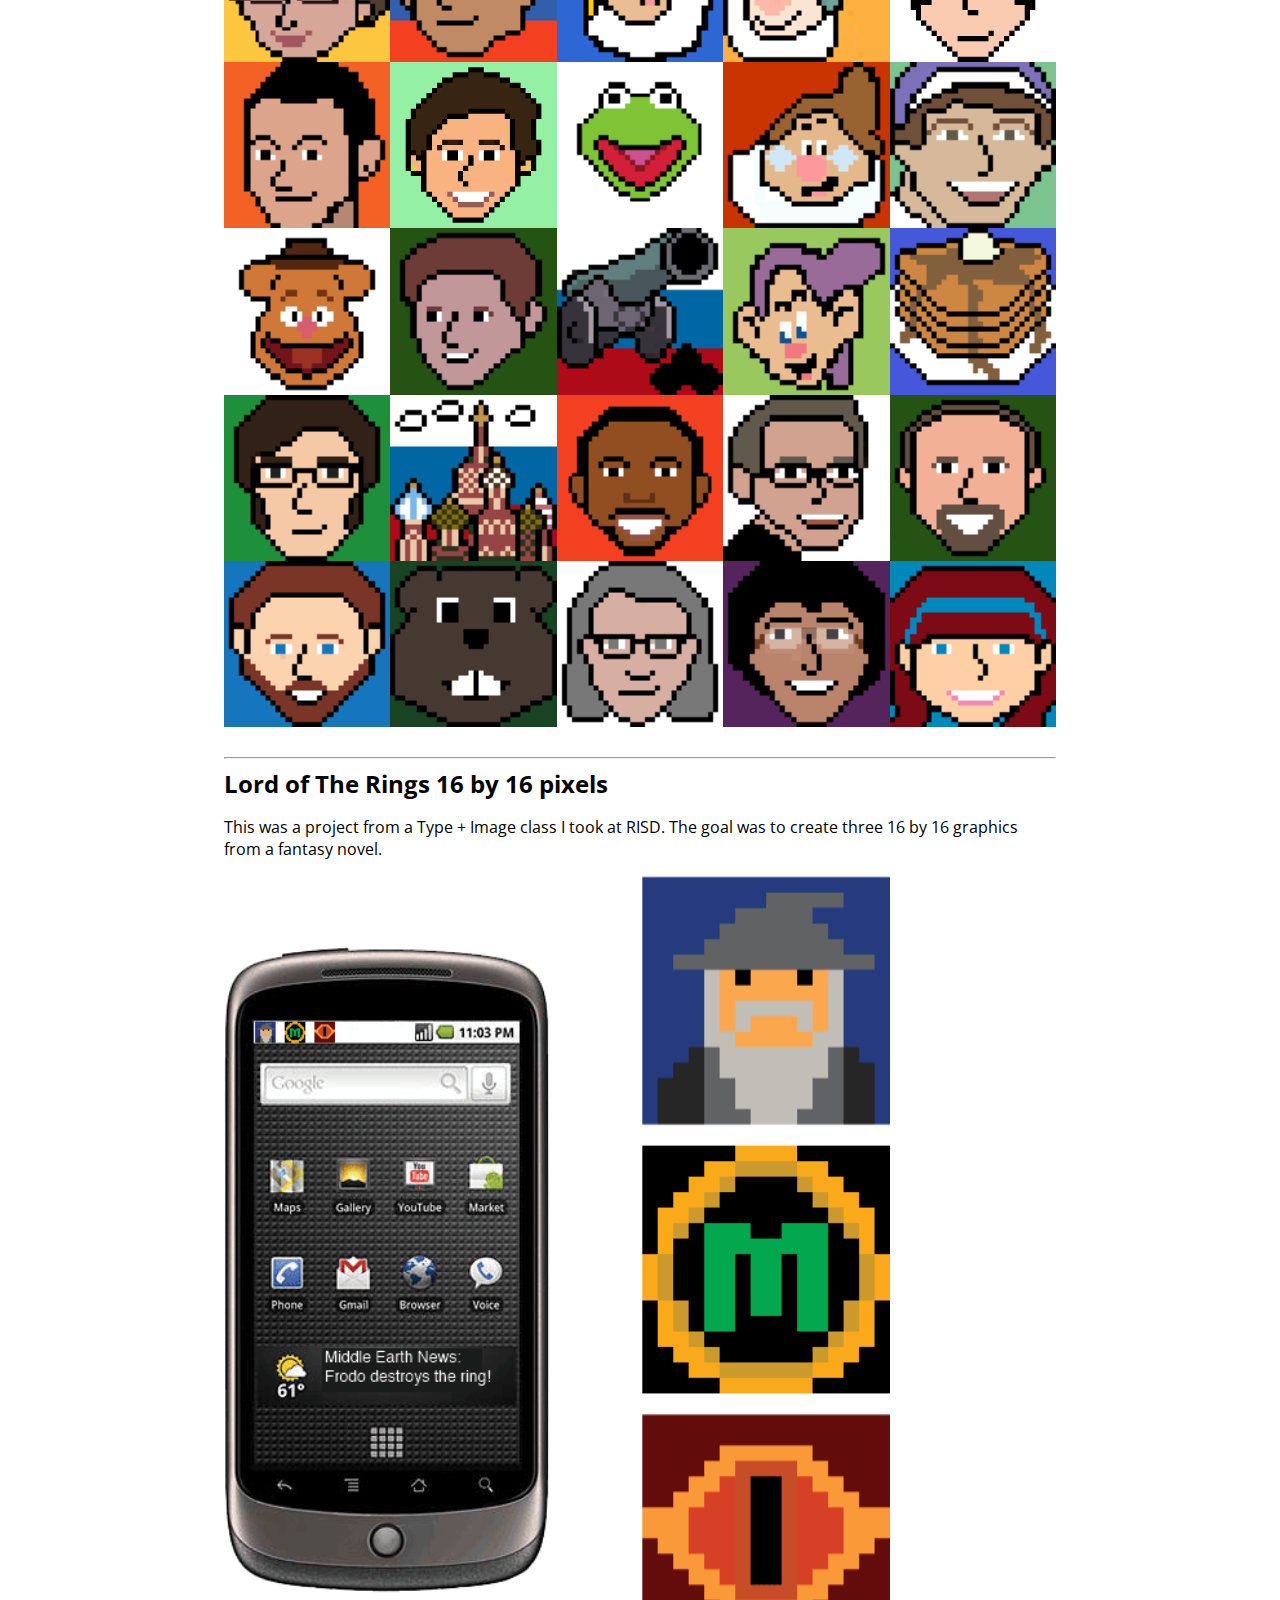
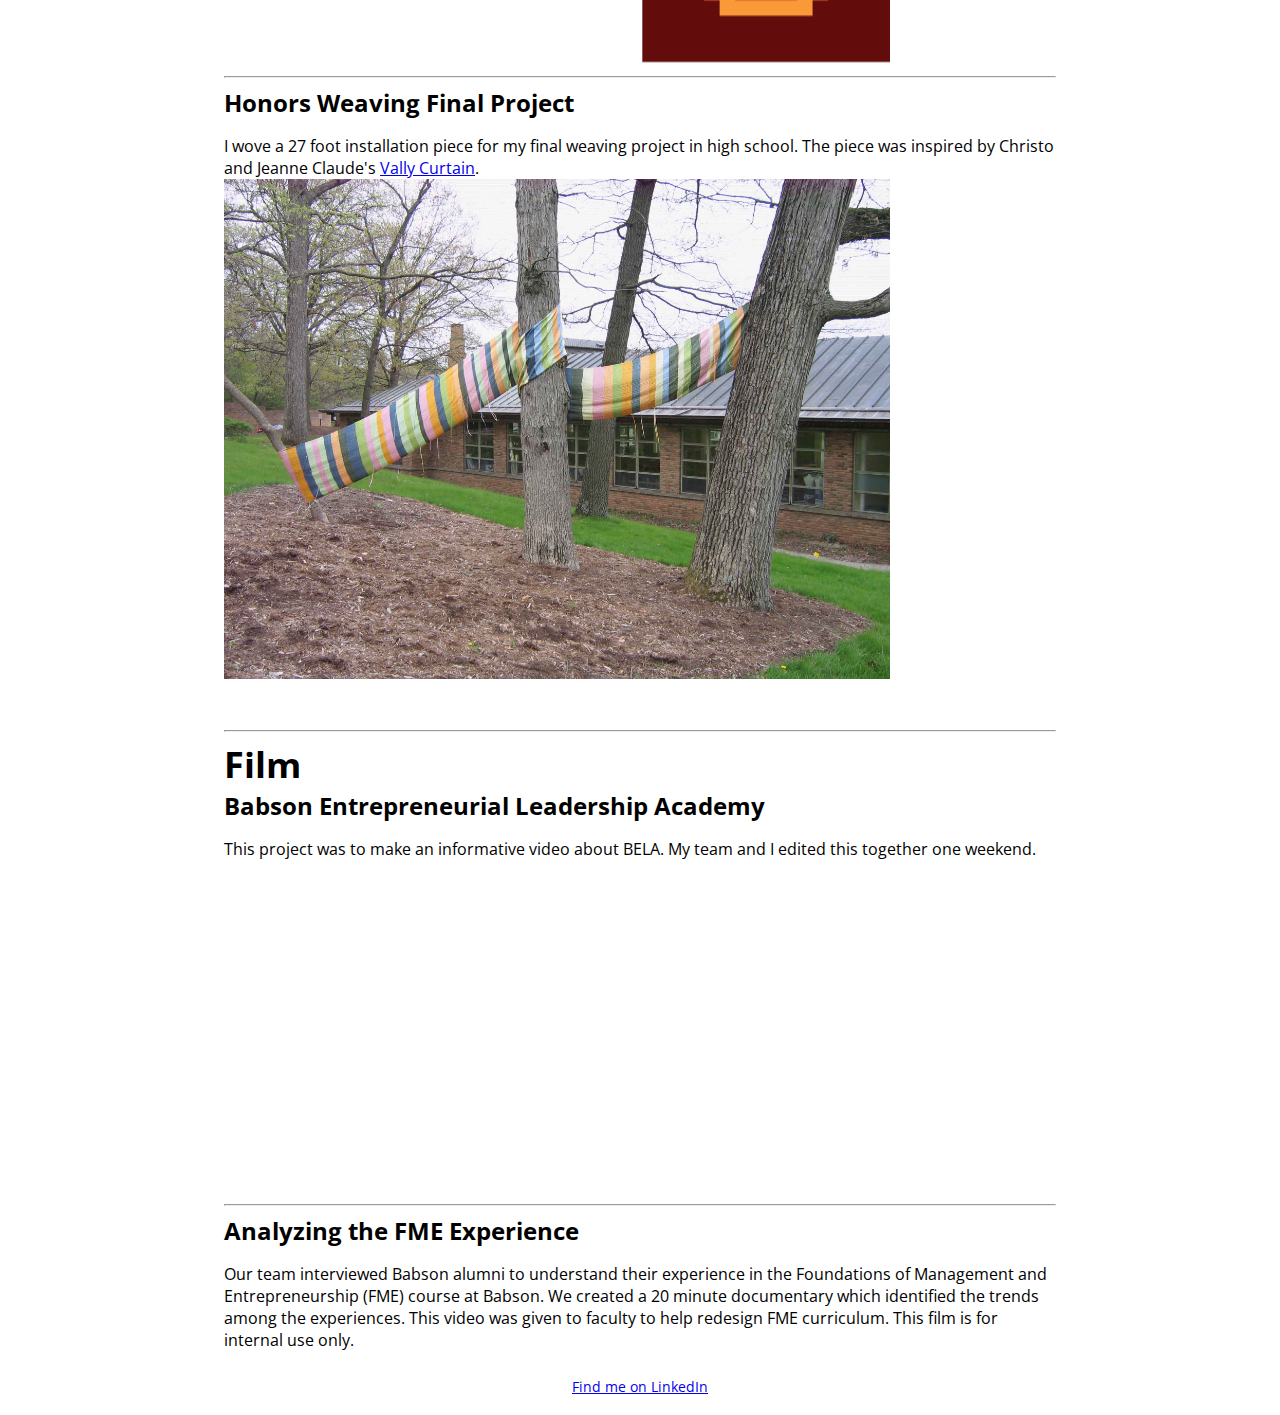
==== commit 20187449: "Update art.html" ====
--- a/art.html
+++ b/art.html
@@ -52,6 +52,8 @@
 		<h2>Improv Comedy</h2>
 		<p>I started practicing improv in June 2018 at <a href="https://endgamesimprov.com">Engames Improv</a> and have completed their 5-level core curriculum. I also completed Documentary Improv training with <a href="https://www.thunderboltcomedy.com">Thunderbolt Comedy</a>. I most recently been taking classes at <a href="https://www.vermontcomedyclub.com">Vermont Comedy Club's Improv Curriculum</a>. In 2023 I won "Improv Rookie of the year" at Vermont Comedy Club. One of the team's I am on,Alice, recently wrapped up a 3 month residency at the Vermont Comedy Club. You cans see one of my favorite shows below.</p>
 <iframe width="560" height="315" src="https://www.youtube.com/embed/QgtPOcUHU9w?si=N6mR9BSCM7o5mZtZ" title="YouTube video player" frameborder="0" allow="accelerometer; autoplay; clipboard-write; encrypted-media; gyroscope; picture-in-picture; web-share" referrerpolicy="strict-origin-when-cross-origin" allowfullscreen></iframe>		</section>
+			<hr>
+			<section>
 			<h2>Art</h2>
 			<h3>Pixels</h3>
 			<p>I am a huge fan of old video game graphics. I worked on creating portraits of people, characters, and things into 32 by 32 pixel graphics. If you would like to be pixelized please send me an email for more information.</p>
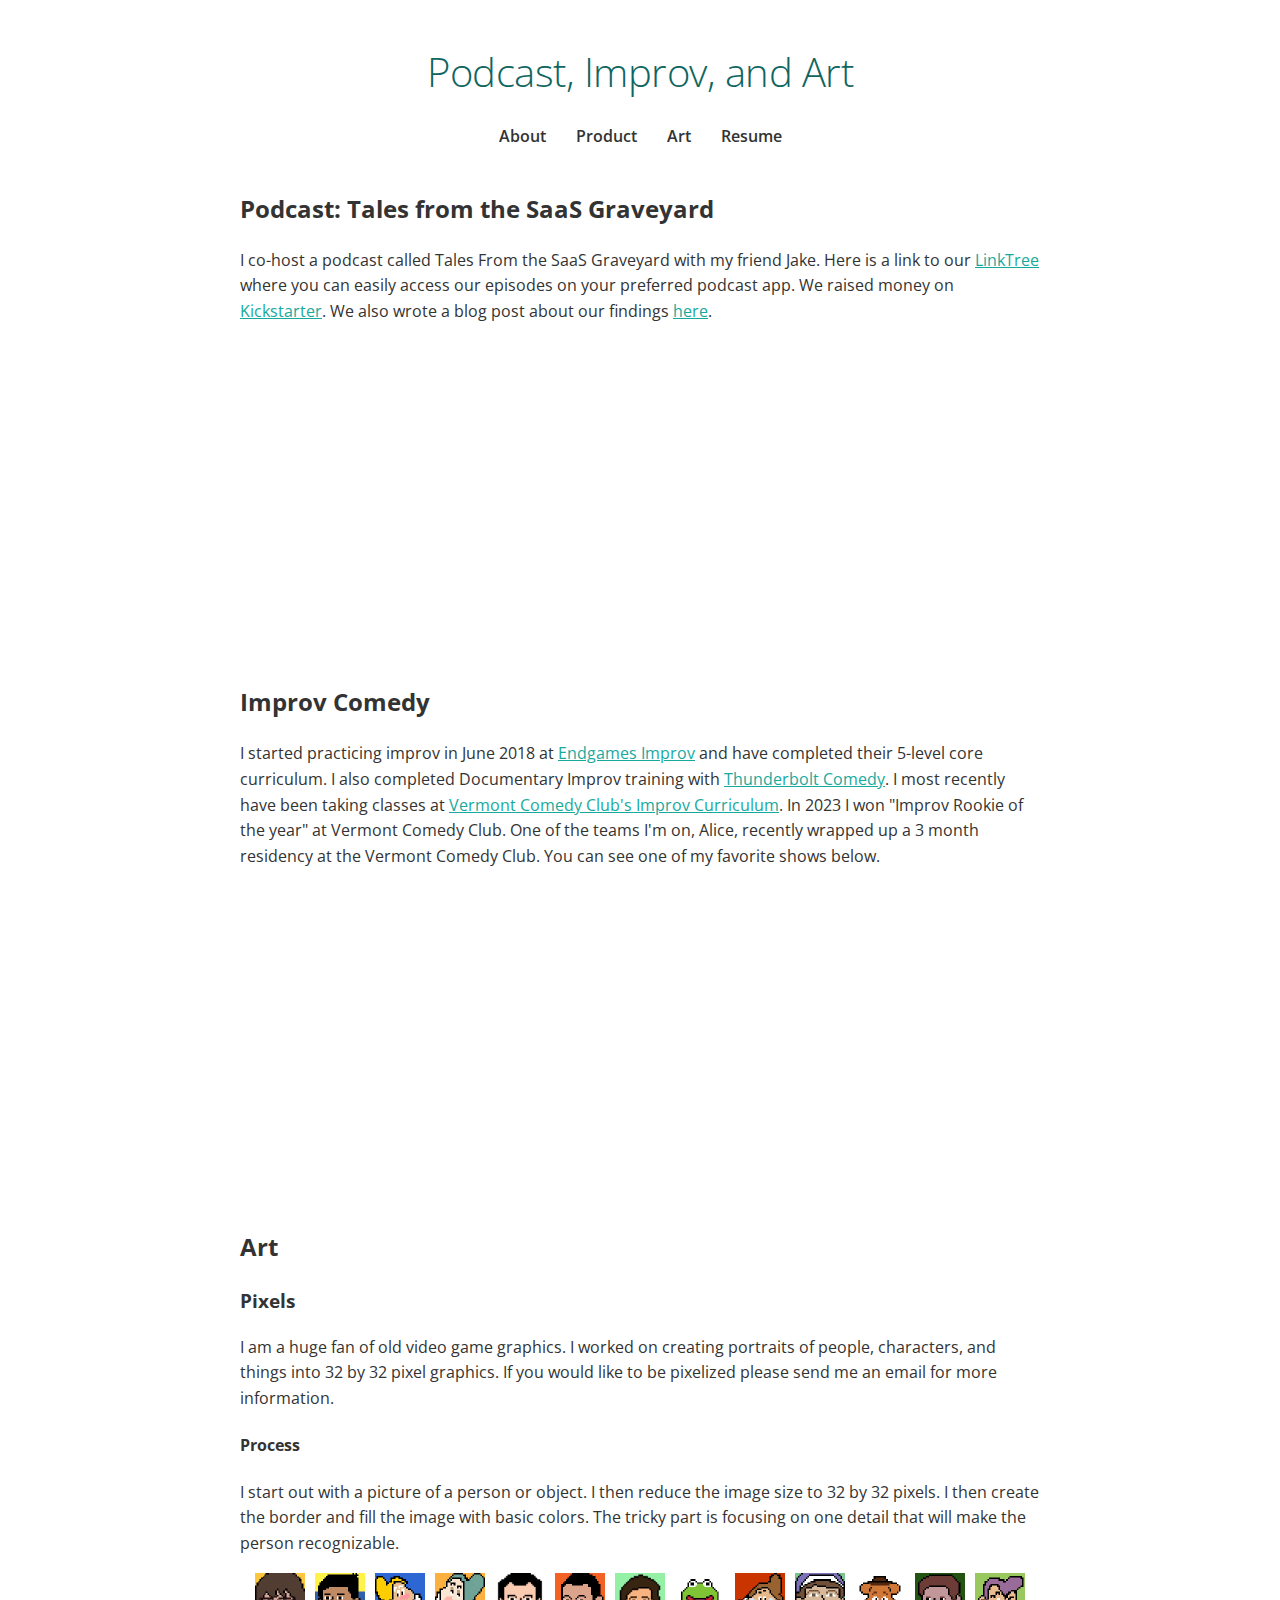
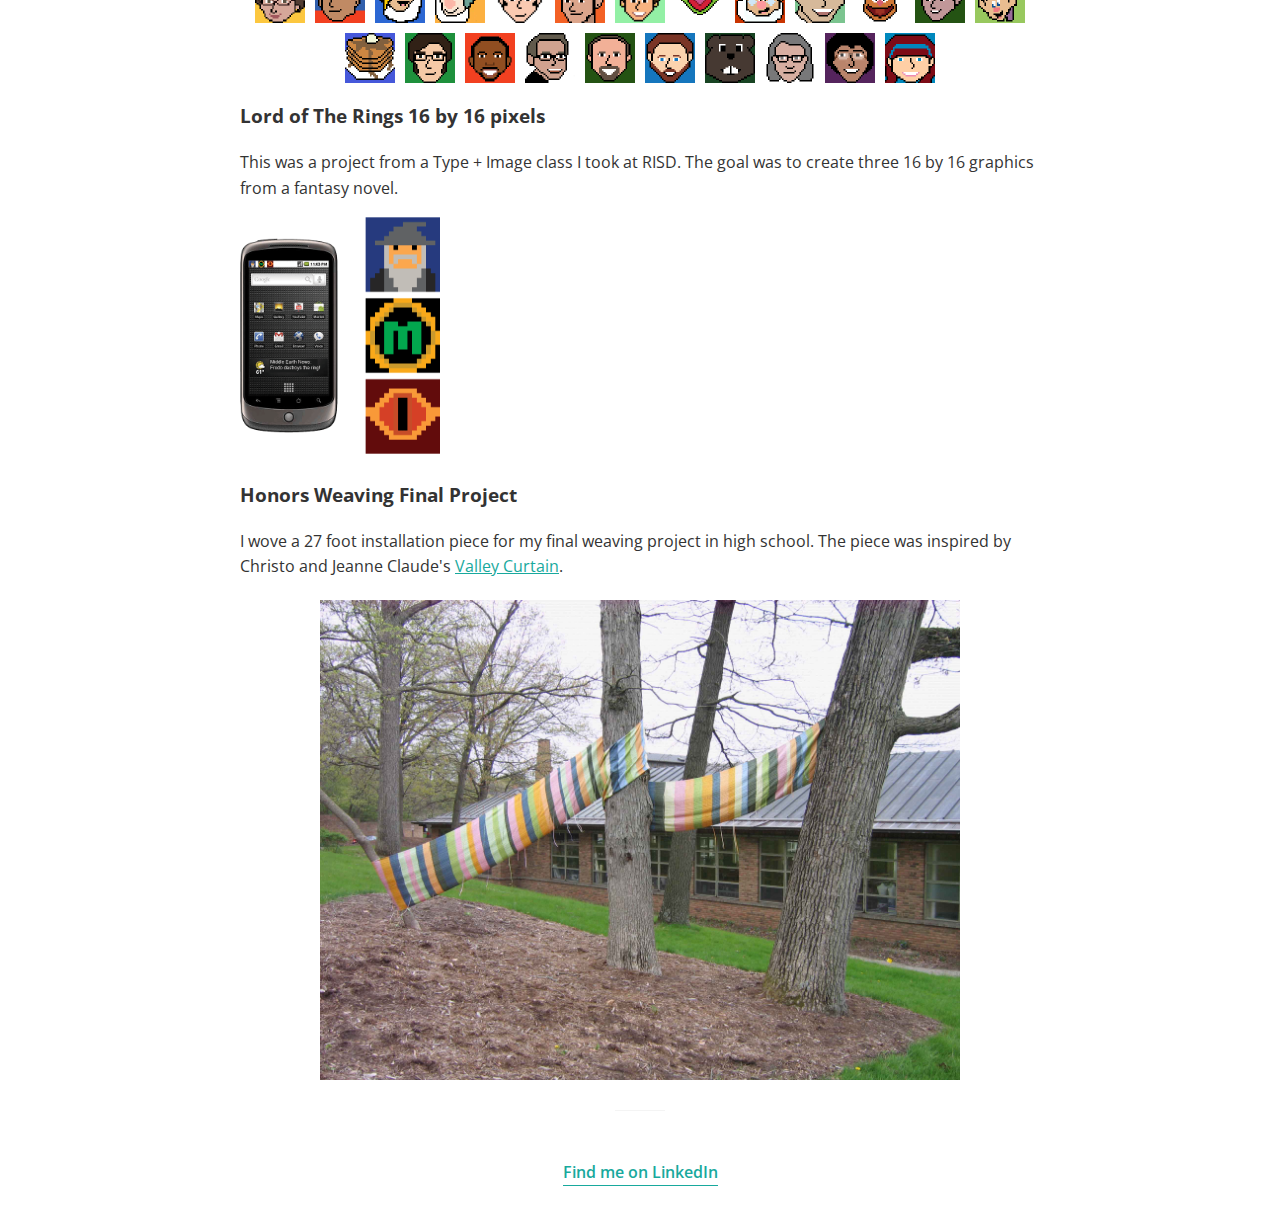
==== commit ae902478: "Update art.html" ====
--- a/art.html
+++ b/art.html
@@ -1,120 +1,112 @@
 <!DOCTYPE html>
-<html>
-	<head>
-		<meta charset="UTF-8">
-		<meta http-equiv="x-ua-compatible" content="ie=edge">
-		<title>Stephen Chisa</title>
-		<meta name="description" content="Stephen Chisa's personal portfolio.">
-		<meta name="author" content="Stephen Chisa">
-		<link rel="stylesheet" href="style/style.css">
-		<link href='https://fonts.googleapis.com/css?family=Open+Sans' rel='stylesheet' type='text/css'>
-		<link rel="apple-touch-icon" sizes="57x57" href="favicon/apple-touch-icon-57x57.png">
-		<link rel="apple-touch-icon" sizes="60x60" href="favicon/apple-touch-icon-60x60.png">
-		<link rel="apple-touch-icon" sizes="72x72" href="favicon/apple-touch-icon-72x72.png">
-		<link rel="apple-touch-icon" sizes="76x76" href="favicon/apple-touch-icon-76x76.png">
-		<link rel="apple-touch-icon" sizes="114x114" href="favicon/apple-touch-icon-114x114.png">
-		<link rel="apple-touch-icon" sizes="120x120" href="favicon/apple-touch-icon-120x120.png">
-		<link rel="apple-touch-icon" sizes="144x144" href="favicon/apple-touch-icon-144x144.png">
-		<link rel="apple-touch-icon" sizes="152x152" href="favicon/apple-touch-icon-152x152.png">
-		<link rel="apple-touch-icon" sizes="180x180" href="favicon/apple-touch-icon-180x180.png">
-		<link rel="icon" type="image/png" href="favicon/favicon-32x32.png" sizes="32x32">
-		<link rel="icon" type="image/png" href="favicon/android-chrome-192x192.png" sizes="192x192">
-		<link rel="icon" type="image/png" href="favicon/favicon-96x96.png" sizes="96x96">
-		<link rel="icon" type="image/png" href="favicon/favicon-16x16.png" sizes="16x16">
-		<link rel="manifest" href="favicon/manifest.json">
-		<link rel="mask-icon" href="favicon/safari-pinned-tab.svg" color="#5bbad5">
-		<meta name="msapplication-TileColor" content="#1b8d35">
-		<meta name="msapplication-TileImage" content="/mstile-144x144.png">
-		<meta name="theme-color" content="#ffffff">
-		<meta name=viewport content="width=device-width, initial-scale=1">
-	</head>
-	<body>
-		<header class="subpage">
-		<h1>Improv, Podcasts, and Art</h1>
-		</header>
-		<nav>
-			<ul>
-				<li><a href="index.html">About</a></li>
-				<li><a href="pm.html">Product</a></li>
-				<li><a class="selected"  href="art.html">Art</a></li>
-				<li><a target="_blank"href="https://www.dropbox.com/s/3lmhzdx2agz4bcr/StephenChisaResume2020.pdf?dl=0">Resume</a></li>
-			<ul>
-		</nav>
-			<section>
-				<hr>
-				<h2>Podcast: Tales from the SaaS Graveyard</h2>
-				<p>I co-host a podcast called Tales From the SaaS Graveyard with my friend Jake. Here is a link to our <a target="blank" href="https://linktr.ee/saasgraveyard">LinkTree</a> where you can easily access our episodes on your preferred podcast app. We raised money on <a target="_blank" href="http://kck.st/2DVmhJC">Kickstarter</a>. We also wrote a blog post about our findings <a target="blank" href="https://burklandassociates.com/2020/02/18/saas-startup/">here</a>.</p>
-				<iframe title="Episode 11: Director of Product" src="https://www.podbean.com/media/player/x2ekd-efd97c?from=usersite&vjs=1&skin=1&fonts=Helvetica&auto=0&download=1" height="315" width="100%" style="border: none;" scrolling="no" data-name="pb-iframe-player"></iframe>
-				</section>
-		<section>
-		<hr>
-		<section>
-		<h2>Improv Comedy</h2>
-		<p>I started practicing improv in June 2018 at <a href="https://endgamesimprov.com">Engames Improv</a> and have completed their 5-level core curriculum. I also completed Documentary Improv training with <a href="https://www.thunderboltcomedy.com">Thunderbolt Comedy</a>. I most recently been taking classes at <a href="https://www.vermontcomedyclub.com">Vermont Comedy Club's Improv Curriculum</a>. In 2023 I won "Improv Rookie of the year" at Vermont Comedy Club. One of the team's I am on,Alice, recently wrapped up a 3 month residency at the Vermont Comedy Club. You cans see one of my favorite shows below.</p>
-<iframe width="560" height="315" src="https://www.youtube.com/embed/QgtPOcUHU9w?si=N6mR9BSCM7o5mZtZ" title="YouTube video player" frameborder="0" allow="accelerometer; autoplay; clipboard-write; encrypted-media; gyroscope; picture-in-picture; web-share" referrerpolicy="strict-origin-when-cross-origin" allowfullscreen></iframe>		</section>
-			<hr>
-			<section>
-			<h2>Art</h2>
-			<h3>Pixels</h3>
-			<p>I am a huge fan of old video game graphics. I worked on creating portraits of people, characters, and things into 32 by 32 pixel graphics. If you would like to be pixelized please send me an email for more information.</p>
-			<h4>Process</h4>
-			<p>I start out with a picture of a person or object. I then reduce the image size to 32 by 32 pixels. I then create the border and fill the image with basic colors. The tricky part is focusing on one detail that will make the person recognizable.</p>
-			<img class="floatLeft" width="50px"src="style/images/pixels/Mom.png" alt="pixelized mom">
-			<img class="floatLeft" width="50px"src="style/images/pixels/Diego.png"alt="pixelized diego">
-			<img class="floatLeft" width="50px"src="style/images/pixels/Dwarf_3.png"alt="pixelized dwarf3">
-			<img class="floatLeft" width="50px"src="style/images/pixels/Dwarf_4.png"alt="pixelized dwarf4">
-			<img class="floatLeft" width="50px"src="style/images/pixels/John.png"alt="pixelized john">
-			<img class="floatLeft" width="50px"src="style/images/pixels/jimmy.png"alt="pixelized jimmy">
-			<img class="floatLeft" width="50px"src="style/images/pixels/Bc.png"alt="pixelized BC">
-			<img class="floatLeft" width="50px"src="style/images/pixels/Kermit.png"alt="pixelized Kermit">
-			<img class="floatLeft" width="50px"src="style/images/pixels/Dwarf_2.png"alt="pixelized dwarf2">
-			<img class="floatLeft" width="50px"src="style/images/pixels/Brad.png"alt="pixelized Brad">
-			<img class="floatLeft" width="50px"src="style/images/pixels/fozzy.png"alt="pixelized Fozzie">
-			<img class="floatLeft" width="50px"src="style/images/pixels/Duggan.png"alt="pixelized Duggan">
-			<img class="floatLeft" width="50px"src="style/images/pixels/Cannon.png"alt="pixelized Cannon">
-			<img class="floatLeft" width="50px"src="style/images/pixels/Dwarf_1.png"alt="pixelized dwarf1">
-			<img class="floatLeft" width="50px"src="style/images/pixels/Pancakes.png"alt="pixelized pancakes">
-			<img class="floatLeft" width="50px"src="style/images/pixels/stephen.png"alt="pixelized stephen">
-			<img class="floatLeft" width="50px"src="style/images/pixels/Saint_Basils.png"alt="pixelized Saint Basils">
-			<img class="floatLeft" width="50px"src="style/images/pixels/Mike.png"alt="pixelized Mike">
-			<img class="floatLeft" width="50px"src="style/images/pixels/Franz.png"alt="pixelized Franz">
-			<img class="floatLeft" width="50px"src="style/images/pixels/Hanno.png"alt="pixelized Hanno">
-			<img class="floatLeft" width="50px"src="style/images/pixels/Raphael.png"alt="pixelized Raphael">
-			<img class="floatLeft" width="50px"src="style/images/pixels/Biz.png"alt="pixelized Biz. E Beaver">
-			<img class="floatLeft" width="50px"src="style/images/pixels/Seitz.png"alt="pixelized Seitz">
-			<img class="floatLeft" width="50px"src="style/images/pixels/Mark.png"alt="pixelized Mark">
-			<img class="floatLeft" width="50px"src="style/images/pixels/stephanie.png"alt="pixelized Stephanie">
-		</section>
-		<div class="floatClear"></div>
-		<br>
-		<section>
-			<hr>
-			<h3>Lord of The Rings 16 by 16 pixels</h3>
-			<p>This was a project from a Type + Image class I took at RISD. The goal was to create three 16 by 16 graphics from a fantasy novel.</p>
-			<img width="200px" src="style/images/LOTR.png" alt="Nexus 1 with 16 by 16 Lord of the Rings Pixels">
-		</section>
-		<section>
-			<hr>
-			<h3>Honors Weaving Final Project</h3>
-			<p>I wove a 27 foot installation piece for my final weaving project in high school. The piece was inspired by Christo and Jeanne Claude's <a href="http://christojeanneclaude.net/projects/valley-curtain#.Vdv25XuFOD0">Vally Curtain</a>.
-			<br>
-			<img src="style/images/Weaving.jpg" alt="Honors weaving project">
-		</section>
-		<br>
-		<section>
-		<hr>
-		<h2>Film</h2>
-			<h3>Babson Entrepreneurial Leadership Academy</h3>
-			<p>This project was to make an informative video about BELA. My team and I edited this together one weekend.</p>
-			<iframe width="560" height="315" src="https://www.youtube.com/embed/mRmaCItqKtU" frameborder="0" allowfullscreen></iframe>
-		</section>
-		<section>
-			<hr>
-			<h3>Analyzing the FME Experience</h3>
-			<p>Our team interviewed Babson alumni to understand their experience in the Foundations of Management and Entrepreneurship (FME) course at Babson. We created a 20 minute documentary which identified the trends among the experiences. This video was given to faculty to help redesign FME curriculum. This film is for internal use only.</p>
-		</section>
-		<footer>
-			<a href="https://www.linkedin.com/pub/stephen-chisa/12/898/297" target="_blank">Find me on LinkedIn</a>
-		</footer>
-	</body>
+<html lang="en">
+<head>
+    <meta charset="UTF-8">
+    <meta name="viewport" content="width=device-width, initial-scale=1.0">
+    <title>Stephen Chisa - Improv, Podcasts, and Art</title>
+    <meta name="description" content="Stephen Chisa's creative endeavors in improv comedy, podcasting, and visual arts.">
+    <meta name="author" content="Stephen Chisa">
+    <link rel="stylesheet" href="style/style.css">
+    <link href='https://fonts.googleapis.com/css?family=Open+Sans:400,600,700' rel='stylesheet' type='text/css'>
+    <script src="js/header.js" defer></script>
+    <!-- Favicon links here -->
+    <link rel="apple-touch-icon" sizes="57x57" href="favicon/apple-touch-icon-57x57.png">
+	<link rel="apple-touch-icon" sizes="60x60" href="favicon/apple-touch-icon-60x60.png">
+	<link rel="apple-touch-icon" sizes="72x72" href="favicon/apple-touch-icon-72x72.png">
+	<link rel="apple-touch-icon" sizes="76x76" href="favicon/apple-touch-icon-76x76.png">
+	<link rel="apple-touch-icon" sizes="114x114" href="favicon/apple-touch-icon-114x114.png">
+	<link rel="apple-touch-icon" sizes="120x120" href="favicon/apple-touch-icon-120x120.png">
+	<link rel="apple-touch-icon" sizes="144x144" href="favicon/apple-touch-icon-144x144.png">
+	<link rel="apple-touch-icon" sizes="152x152" href="favicon/apple-touch-icon-152x152.png">
+	<link rel="apple-touch-icon" sizes="180x180" href="favicon/apple-touch-icon-180x180.png">
+	<link rel="icon" type="image/png" href="favicon/favicon-32x32.png" sizes="32x32">
+	<link rel="icon" type="image/png" href="favicon/android-chrome-192x192.png" sizes="192x192">
+	<link rel="icon" type="image/png" href="favicon/favicon-96x96.png" sizes="96x96">
+	<link rel="icon" type="image/png" href="favicon/favicon-16x16.png" sizes="16x16">
+	<link rel="manifest" href="favicon/manifest.json">
+	<link rel="mask-icon" href="favicon/safari-pinned-tab.svg" color="#5bbad5">
+	<meta name="msapplication-TileColor" content="#1b8d35">
+	<meta name="msapplication-TileImage" content="/mstile-144x144.png">
+	<meta name="theme-color" content="#ffffff">
+	<meta name=viewport content="width=device-width, initial-scale=1">
+</head>
+<body>
+    <div class="container">
+        <header>
+            <h1>Podcast, Improv, and Art</h1>
+            <nav>
+                <ul>
+                    <li><a href="index.html">About</a></li>
+                    <li><a href="pm.html">Product</a></li>
+                    <li><a href="art.html" aria-current="page">Art</a></li>
+                    <li><a href="https://www.dropbox.com/scl/fi/gizx336urc6ylm9gm2yif/StephenChisaResume2024.pdf?rlkey=thdigei25mychamg96tvd00rx&dl=0" target="_blank" rel="noopener noreferrer">Resume<span class="sr-only"> (opens in a new tab)</span></a></li>
+                </ul>
+            </nav>
+        </header>
+        
+        <main>
+            <section>
+                <h2>Podcast: Tales from the SaaS Graveyard</h2>
+                <p>I co-host a podcast called Tales From the SaaS Graveyard with my friend Jake. Here is a link to our <a href="https://linktr.ee/saasgraveyard" target="_blank" rel="noopener noreferrer">LinkTree<span class="sr-only"> (opens in a new tab)</span></a> where you can easily access our episodes on your preferred podcast app. We raised money on <a href="http://kck.st/2DVmhJC" target="_blank" rel="noopener noreferrer">Kickstarter<span class="sr-only"> (opens in a new tab)</span></a>. We also wrote a blog post about our findings <a href="https://burklandassociates.com/2020/02/18/saas-startup/" target="_blank" rel="noopener noreferrer">here<span class="sr-only"> (opens in a new tab)</span></a>.</p>
+                <iframe title="Episode 11: Director of Product" src="https://www.podbean.com/media/player/x2ekd-efd97c?from=usersite&vjs=1&skin=1&fonts=Helvetica&auto=0&download=1" height="315" width="100%" style="border: none;" scrolling="no" data-name="pb-iframe-player"></iframe>
+            </section>
+            
+            <section>
+                <h2>Improv Comedy</h2>
+                <p>I started practicing improv in June 2018 at <a href="https://endgamesimprov.com" target="_blank" rel="noopener noreferrer">Endgames Improv<span class="sr-only"> (opens in a new tab)</span></a> and have completed their 5-level core curriculum. I also completed Documentary Improv training with <a href="https://www.thunderboltcomedy.com" target="_blank" rel="noopener noreferrer">Thunderbolt Comedy<span class="sr-only"> (opens in a new tab)</span></a>. I most recently have been taking classes at <a href="https://www.vermontcomedyclub.com" target="_blank" rel="noopener noreferrer">Vermont Comedy Club's Improv Curriculum<span class="sr-only"> (opens in a new tab)</span></a>. In 2023 I won "Improv Rookie of the year" at Vermont Comedy Club. One of the teams I'm on, Alice, recently wrapped up a 3 month residency at the Vermont Comedy Club. You can see one of my favorite shows below.</p>
+                <iframe width="100%" height="315" src="https://www.youtube.com/embed/QgtPOcUHU9w?si=N6mR9BSCM7o5mZtZ" title="YouTube video player" frameborder="0" allow="accelerometer; autoplay; clipboard-write; encrypted-media; gyroscope; picture-in-picture; web-share" referrerpolicy="strict-origin-when-cross-origin" allowfullscreen></iframe>
+            </section>
+            
+            <section>
+                <h2>Art</h2>
+                <h3>Pixels</h3>
+                <p>I am a huge fan of old video game graphics. I worked on creating portraits of people, characters, and things into 32 by 32 pixel graphics. If you would like to be pixelized please send me an email for more information.</p>
+                <h4>Process</h4>
+                <p>I start out with a picture of a person or object. I then reduce the image size to 32 by 32 pixels. I then create the border and fill the image with basic colors. The tricky part is focusing on one detail that will make the person recognizable.</p>
+                <div class="pixel-gallery">
+                    <img src="style/images/pixels/Mom.png" alt="pixelized mom" width="50" height="50">
+                    <img src="style/images/pixels/Diego.png" alt="pixelized diego" width="50" height="50">
+                    <img src="style/images/pixels/Dwarf_3.png" alt="pixelized dwarf3" width="50" height="50">
+                    <img src="style/images/pixels/Dwarf_4.png" alt="pixelized dwarf4" width="50" height="50">
+                    <img src="style/images/pixels/John.png" alt="pixelized john" width="50" height="50">
+                    <img src="style/images/pixels/jimmy.png" alt="pixelized jimmy" width="50" height="50">
+                    <img src="style/images/pixels/Bc.png" alt="pixelized BC" width="50" height="50">
+                    <img src="style/images/pixels/Kermit.png" alt="pixelized Kermit" width="50" height="50">
+                    <img src="style/images/pixels/Dwarf_2.png" alt="pixelized dwarf2" width="50" height="50">
+                    <img src="style/images/pixels/Brad.png" alt="pixelized Brad" width="50" height="50">
+                    <img src="style/images/pixels/fozzy.png" alt="pixelized Fozzie" width="50" height="50">
+                    <img src="style/images/pixels/Duggan.png" alt="pixelized Duggan" width="50" height="50">
+                    <img src="style/images/pixels/Dwarf_1.png" alt="pixelized dwarf1" width="50" height="50">
+                    <img src="style/images/pixels/Pancakes.png" alt="pixelized pancakes" width="50" height="50">
+                    <img src="style/images/pixels/stephen.png" alt="pixelized stephen" width="50" height="50">
+                    <img src="style/images/pixels/Mike.png" alt="pixelized Mike" width="50" height="50">
+                    <img src="style/images/pixels/Franz.png" alt="pixelized Franz" width="50" height="50">
+                    <img src="style/images/pixels/Hanno.png" alt="pixelized Hanno" width="50" height="50">
+                    <img src="style/images/pixels/Raphael.png" alt="pixelized Raphael" width="50" height="50">
+                    <img src="style/images/pixels/Biz.png" alt="pixelized Biz. E Beaver" width="50" height="50">
+                    <img src="style/images/pixels/Seitz.png" alt="pixelized Seitz" width="50" height="50">
+                    <img src="style/images/pixels/Mark.png" alt="pixelized Mark" width="50" height="50">
+                    <img src="style/images/pixels/stephanie.png" alt="pixelized Stephanie" width="50" height="50">
+                </div>
+            </section>
+            
+            <section>
+                <h3>Lord of The Rings 16 by 16 pixels</h3>
+                <p>This was a project from a Type + Image class I took at RISD. The goal was to create three 16 by 16 graphics from a fantasy novel.</p>
+                <img src="style/images/LOTR.png" alt="Nexus 1 with 16 by 16 Lord of the Rings Pixels" width="200">
+            </section>
+            
+          <section>
+				  <h3>Honors Weaving Final Project</h3>
+					 <p>I wove a 27 foot installation piece for my final weaving project in high school. The piece was inspired by Christo and Jeanne Claude's <a href="http://christojeanneclaude.net/projects/valley-curtain" target="_blank" rel="noopener noreferrer">Valley Curtain<span class="sr-only"> (opens in a new tab)</span></a>.</p>
+   					 <img src="style/images/Weaving.jpg" alt="Honors weaving project" class="responsive-image">
+			</section>
+            
+        </main>
+
+        <footer>
+            <a href="https://www.linkedin.com/pub/stephen-chisa/12/898/297" target="_blank" rel="noopener noreferrer" class="linkedin-link">Find me on LinkedIn<span class="sr-only"> (opens in a new tab)</span></a>
+        </footer>
+    </div>
+</body>
 </html>
--- a/style/style.css
+++ b/style/style.css
@@ -1,160 +1,187 @@
-html{
-background-color: #fff;
+:root {
+    --primary-color: #0f6661;
+    --primary-dark: #18a99d;
+    --background-color: #ffffff;
+    --text-color: #333333;
+    --light-gray: #f4f4f4;
 }
 
-body{
-margin: 5% auto 5% auto;
-padding: 0px;
-font-size: 100%;
-background-color: white;
-font-family: 'Open Sans', helvetica, arial, sans-serif;
-width: 65%;
-}
-
-header{
-	text-align: center;
-	margin-top: 0px;
-
-}
-
-.subpage{
-	margin-top:50px;
-}
-
-.summary{
-	margin: 0% auto 5% auto;
-/*	background-color: rgb(24,169,157, 0.1);
-	border-color: #18a99d;
-	border-width: 2px;
-	border-style: solid;
-    border-width: medium;*/
-	width: 65%;
-}
-
-.summaryText{
-	margin: 5%;
-}
-
-.markDown{
-	-webkit-font-smoothing: antialiased;
-line-height: 1.5rem;
-box-sizing: border-box;
-font-family: Monaco,Menlo,Consolas,'Courier New',monospace!important;
-border: 1px solid #ddd;
-border-radius: .2rem;
-font-variant-ligatures: none;
-tab-size: 4;
-background: #f8f8f8;
-color: #e01e5a;
-font-size: .75rem;
-padding: 2px 3px 1px;
-white-space: normal;
+body {
+    font-family: 'Open Sans', helvetica, arial, sans-serif;
+    background-color: var(--background-color);
+    color: var(--text-color);
+    line-height: 1.6;
+    margin: 0;
+    padding: 0;
 }
 
 
-footer{
-	clear: both;
-    padding: 0;
-    text-align: center;
-    vertical-align: middle;
-    line-height: normal;
-    position: absolute;
-    margin-top:10px;
-    width: 65%;
+h1 {
+    font-size: 3em;
+    color: var(--primary-dark);
+    font-weight: 300;
+    letter-spacing: -0.5px;
 }
 
-header h1{
-	font-size: 3em;
-	margin:0px;
+.container {
+    width: 65%;
+    max-width: 800px;
+    margin: 0 auto;
+    padding: 20px;
 }
 
-nav{
-	text-align: center;
-	width: 100%;
+header {
+    text-align: center;
+    margin-bottom: 40px;
 }
 
-nav ul{
-	padding: 0px;
-
+header h1 {
+    font-size: 2.5em;
+    color: var(--primary-color);
+    margin: 20px 0;
 }
 
-nav ul li{
-	list-style-type: none;
-	display: inline;
-	list-style-image: none;
-	font-size: 0.95em;
-	padding-right:3%;
-	padding-left:3%;
-	border-left: 1px solid #000;
+.circle {
+    border-radius: 50%;
+    width: 200px;
+    height: 200px;
+    border: 4px solid var(--primary-color);
 }
 
-nav ul li:nth-child(1){
-	border-left:none;
+nav ul {
+    padding: 0;
+    display: flex;
+    justify-content: center;
+    flex-wrap: wrap;
+}
+
+nav ul li {
+    list-style-type: none;
+    margin: 0 15px;
+}
+
+nav ul li a {
+    color: var(--text-color);
+    text-decoration: none;
+    font-weight: 600;
+    transition: color 0.3s ease;
+}
+
+nav ul li a:hover, nav ul li a.selected {
+    color: var(--primary-color);
+}
+
+.summary {
+    margin: 40px auto;
+    max-width: 600px;
+}
+
+.summaryText {
+    font-size: 1.1em;
+    line-height: 1.8;
+}
+
+.summaryText a {
+    color: var(--primary-dark);
+    text-decoration: underline;
+    font-weight: 600;
+    transition: color 0.3s ease;
+}
+
+.summaryText a:hover,
+.summaryText a:focus {
+    color: var(--primary-color);
+    text-decoration: none;
 }
 
 
-nav ul li a, nav ul li a:visited{
-	color: black;
-	text-decoration: none;
+a {
+    color: var(--primary-dark);
+    text-decoration: underline;
+    transition: color 0.3s ease;
 }
 
-nav ul li a.selected,nav ul li a:hover{
-	font-weight: bold;
+a:hover, a:focus {
+    color: var(--primary-color);
+    text-decoration: none;
 }
 
-section h2{
-	margin:0px;
-	font-size:2.25em;
+a:visited {
+    color: var(--primary-dark);
 }
 
-section h3{
-	padding: 0px;
-	margin: 0px;
-	font-size:1.5em;
+.linkedin-link {
+    color: var(--primary-dark);
+    text-decoration: none;
+    font-weight: 600;
+    transition: color 0.3s ease, border-bottom-color 0.3s ease;
+    padding-bottom: 2px;
+    border-bottom: 1px solid var(--primary-dark);
 }
 
-section ul li{
-	font-size: 1em;
+.linkedin-link:hover,
+.linkedin-link:focus {
+    color: var(--primary-color);
+    border-bottom-color: transparent;
 }
 
-section img{
-	width: 80%;
-	margin:0px;
-
-}
-
-.floatLeft {
-	width: 20%;
-	float: left;
-}
-
-.floatClear{
-	clear: both;
-}
-
-section p{
-	font-size: 1em;
+footer {
+    text-align: center;
+    margin-top: 60px;
+    padding: 20px 0;
+    color: var(--text-color); /* Changed from light-gray to maintain readability */
+    border-top: none; /* Remove the full-width border */
+    position: relative; /* For the pseudo-element positioning */
 }
 
 
-footer{
-	font-size: 0.85em;
-	padding: 0;
-	text-align: center;
+.sr-only {
+    position: absolute;
+    width: 1px;
+    height: 1px;
+    padding: 0;
+    margin: -1px;
+    overflow: hidden;
+    clip: rect(0, 0, 0, 0);
+    white-space: nowrap;
+    border: 0;
 }
 
-.circle {
-	border-radius: 50%;
-	width: 200px;
-	height: 200px;
-	border: 4px black solid;
+@media (min-width: 768px) {
+    footer::before {
+        content: '';
+        position: absolute;
+        top: -30px;
+        left: 50%;
+        transform: translateX(-50%);
+        width: 50px;
+        height: 1px;
+        background-color: var(--light-gray);
+    }
 }
 
-.phoneImageLandscape {
-	height:55%;
-	border: 1px black;
+.pixel-gallery {
+    display: flex;
+    flex-wrap: wrap;
+    gap: 10px;
+    justify-content: center;
 }
 
-.phoneImageVertical {
-	width:35%;
+.pixel-gallery img {
+    width: 50px;
+    height: 50px;
+    object-fit: contain;
 }
+
+.responsive-image {
+    max-width: 100%;
+    height: auto;
+    display: block;
+    margin: 20px auto;
+}
+
+@media (min-width: 768px) {
+    .responsive-image {
+        max-width: 80%;
+    }
+}
